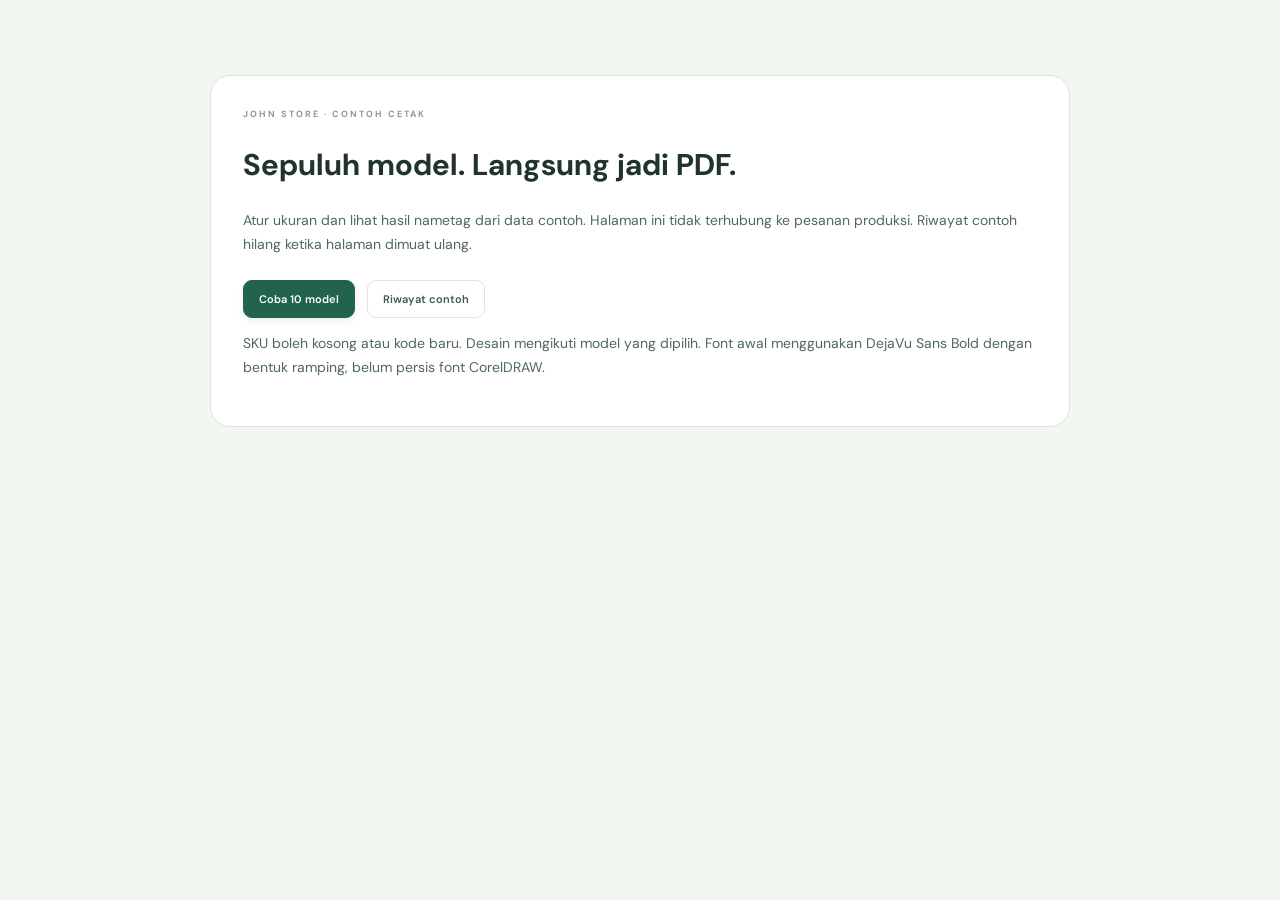
==== COBA-CETAK.html @ 6ff3cccd "Add files via upload" ====
<!doctype html><html lang="id"><head><meta charset="utf-8"><meta name="viewport" content="width=device-width,initial-scale=1"><title>Coba Cetak Produksi · John Store</title><link rel="stylesheet" href="styles.css"><style>body{padding:30px;background:#f3f7f2}.demo-start{max-width:860px;margin:5vh auto;background:white;border:1px solid #dce5de;border-radius:20px;padding:32px}.demo-start h1{font-size:30px}.demo-start p{line-height:1.7;color:#4f695a}.demo-buttons{display:flex;flex-wrap:wrap;gap:12px;margin-top:24px}#toast{left:50%}</style></head><body><section class="demo-start"><div class="eyebrow">JOHN STORE · CONTOH CETAK</div><h1>Sepuluh model. Langsung jadi PDF.</h1><p>Atur ukuran dan lihat hasil nametag dari data contoh. Halaman ini tidak terhubung ke pesanan produksi. Riwayat contoh hilang ketika halaman dimuat ulang.</p><div class="demo-buttons"><button id="printSelected" class="btn primary">Coba 10 model</button><button id="printJobsBtn" class="btn">Riwayat contoh</button></div><p>SKU boleh kosong atau kode baru. Desain mengikuti model yang dipilih. Font awal menggunakan DejaVu Sans Bold dengan bentuk ramping, belum persis font CorelDRAW.</p></section><dialog id="modal"><div class="modal-head"><h2 id="modalTitle"></h2><button id="closeModal" class="icon-btn" aria-label="Tutup">×</button></div><div id="modalBody"></div></dialog><div id="toast" role="status"></div><script src="core.js"></script><script src="vendor/pdf-lib.min.js"></script><script src="print-font.js"></script><script src="print-engine.js"></script><script src="print-ui.js"></script><script>
'use strict';
const sample={"version":1,"engine":"13.8.2","id":"CT-CONTOH-10-MODEL","createdAt":"2026-10-01T00:00:00.000Z","operator":"Contoh desain","orders":[{"id":"NT-1","revision":"rev1","name":"SUPRIYADI","nip":"00198912022024210023","model":"Model 1","hook":"Magnet","logo":"Logo contoh","mp":"000123456789123456789","resi":"","sku":"","notes":"","rejectReason":"","currentStep":1,"printCount":1,"isReject":false,"createdAt":"2026-09-29T00:00:00Z","printCycleId":"PC-DEMO-NT-1","productionDate":"2026-10-01"},{"id":"NT-6","revision":"rev6","name":"SAHREL","nip":"00198912022024210023","model":"Model 6","hook":"Magnet","logo":"Logo contoh","mp":"000123456789123456789","resi":"","sku":"","notes":"","rejectReason":"","currentStep":1,"printCount":1,"isReject":false,"createdAt":"2026-09-29T00:00:00Z","printCycleId":"PC-DEMO-NT-6","productionDate":"2026-10-01"},{"id":"NT-2","revision":"rev2","name":"PATRIAH, S.Pd.I","nip":"00198912022024210023","model":"Model 2","hook":"Magnet","logo":"Logo contoh","mp":"000123456789123456789","resi":"","sku":"","notes":"","rejectReason":"","currentStep":1,"printCount":1,"isReject":false,"createdAt":"2026-09-29T00:00:00Z","printCycleId":"PC-DEMO-NT-2","productionDate":"2026-10-01"},{"id":"NT-7","revision":"rev7","name":"ERNA NARLIA, S.Pd","nip":"00198912022024210023","model":"Model 7","hook":"Magnet","logo":"Logo contoh","mp":"000123456789123456789","resi":"","sku":"","notes":"","rejectReason":"","currentStep":1,"printCount":1,"isReject":false,"createdAt":"2026-09-29T00:00:00Z","printCycleId":"PC-DEMO-NT-7","productionDate":"2026-10-01"},{"id":"NT-3","revision":"rev3","name":"SUHENDI, S.Pd.","nip":"00198912022024210023","model":"Model 3","hook":"Magnet","logo":"Logo contoh","mp":"000123456789123456789","resi":"","sku":"","notes":"","rejectReason":"","currentStep":1,"printCount":1,"isReject":false,"createdAt":"2026-09-29T00:00:00Z","printCycleId":"PC-DEMO-NT-3","productionDate":"2026-10-01"},{"id":"NT-8","revision":"rev8","name":"SAHREL","nip":"00198912022024210023","model":"Model 8","hook":"Magnet","logo":"Logo contoh","mp":"000123456789123456789","resi":"","sku":"","notes":"","rejectReason":"","currentStep":1,"printCount":1,"isReject":false,"createdAt":"2026-09-29T00:00:00Z","printCycleId":"PC-DEMO-NT-8","productionDate":"2026-10-01"},{"id":"NT-4","revision":"rev4","name":"PATRIAH, S.Pd.I","nip":"00198912022024210023","model":"Model 4","hook":"Magnet","logo":"Logo contoh","mp":"000123456789123456789","resi":"","sku":"","notes":"","rejectReason":"","currentStep":1,"printCount":1,"isReject":false,"createdAt":"2026-09-29T00:00:00Z","printCycleId":"PC-DEMO-NT-4","productionDate":"2026-10-01"},{"id":"NT-9","revision":"rev9","name":"PATRIAH, S.Pd.I","nip":"00198912022024210023","model":"Model 9","hook":"Magnet","logo":"Logo contoh","mp":"000123456789123456789","resi":"","sku":"","notes":"","rejectReason":"","currentStep":1,"printCount":1,"isReject":false,"createdAt":"2026-09-29T00:00:00Z","printCycleId":"PC-DEMO-NT-9","productionDate":"2026-10-01"},{"id":"NT-5","revision":"rev5","name":"PATRIAH, S.Pd.I","nip":"00198912022024210023","model":"Model 5","hook":"Magnet","logo":"Logo contoh","mp":"000123456789123456789","resi":"","sku":"","notes":"","rejectReason":"","currentStep":1,"printCount":1,"isReject":false,"createdAt":"2026-09-29T00:00:00Z","printCycleId":"PC-DEMO-NT-5","productionDate":"2026-10-01"},{"id":"NT-10","revision":"rev10","name":"PATRIAH, S.Pd.I","nip":"00198912022024210023","model":"Model 10","hook":"Magnet","logo":"Logo contoh","mp":"000123456789123456789","resi":"","sku":"","notes":"","rejectReason":"","currentStep":1,"printCount":1,"isReject":false,"createdAt":"2026-09-29T00:00:00Z","printCycleId":"PC-DEMO-NT-10","productionDate":"2026-10-01"}],"settings":{"pageWidth":210,"pageHeight":290,"tagWidth":80.4,"tagHeight":20.4,"margin":11.85,"gapX":0.85,"gapY":0.25,"nameHeight":6.771,"nameNipHeight":5.294,"nipHeight":3.29,"shortSpacing":2.734,"condense":1,"cropMarks":false,"layoutMode":"corel29","designVersion":"13.8.2"},"assets":{"LOGO:LOGO CONTOH":{"data":"[data-uri]","width":360,"height":400,"name":"Logo contoh umum"}}},state={snapshot:{capabilities:{printCycle:true},orders:sample.orders,archives:[],recycle:[]},pending:[],printJobs:[],printAssets:NFPrint.jobAssets(sample)};let dirty=false;
const $=id=>document.getElementById(id);
function toast(text){$('toast').textContent=text;$('toast').classList.add('show');setTimeout(()=>$('toast').classList.remove('show'),4000);}
function close(){if(dirty&&!confirm('Tutup pengaturan yang belum disimpan?'))return;NFPrintUI.cancel();$('modal').close();dirty=false;}
$('closeModal').onclick=close;$('modal').oncancel=e=>{e.preventDefault();close();};$('modalBody').oninput=()=>dirty=true;
NFPrintUI.init({state:()=>state,save:async fn=>fn(state),restore:async backup=>NFPrint.restoreBackup(state,state,backup,false),context:()=> 'contoh',endpoint:()=> 'contoh',operator:()=> 'Contoh',selectedOrders:()=>state.snapshot.orders,modal:(title,html)=>{$('modalTitle').textContent=title;$('modalBody').innerHTML=html;dirty=false;if(!$('modal').open)$('modal').showModal();},toast,dirty:v=>dirty=v,isDirty:()=>dirty,editOrder:id=>{const o=state.snapshot.orders.find(o=>o.id===id),name=prompt('Nama contoh:',o.name);if(name?.trim())o.name=name.trim();NFPrintUI.openBuilder(state.snapshot.orders);},finish:async id=>{NFPrint.finishJob(state,id,'Contoh');for(const p of [...state.pending]){const op=p.operation;NFCore.applyAcknowledgment(state,op,{committed:true,id:op.id,opId:op.opId,kind:'upsert',order:{...op.data,id:op.id,revision:NFCore.uid('rev-')}});}}});
</script></body></html>
---- styles.css ----
@import url('https://fonts.googleapis.com/css2?family=DM+Sans:wght@400;500;600;700&family=Manrope:wght@400;500;600;700;800&display=swap');
:root{--bg:#f5f7f6;--ink:#20332f;--muted:#7b8985;--line:#e6ece8;--green:#1a6654;--mint:#e9f4ee;--amber:#aa761c;--red:#b54848;--sidebar:#123c3a}*{box-sizing:border-box}body{margin:0;background:var(--bg);font-family:'DM Sans',Arial,sans-serif;color:var(--ink);font-size:14px}button,input,select,textarea{font:inherit}button{cursor:pointer}button:disabled{opacity:.5;cursor:not-allowed}input,select,textarea{border:1px solid #dbe4df;border-radius:9px;background:#fff;padding:10px 12px;color:var(--ink);min-width:0}input:focus,select:focus,textarea:focus,button:focus-visible{outline:3px solid #9ad9c4;outline-offset:2px}input[type=checkbox]{accent-color:var(--green);width:16px;height:16px}a{color:var(--green)}.sidebar{position:fixed;inset:0 auto 0 0;width:238px;background:var(--sidebar);color:#e3f1ec;padding:30px 20px;display:flex;flex-direction:column;z-index:20}.brand{color:white;text-decoration:none;display:flex;align-items:center;gap:10px;font:800 23px Manrope,sans-serif;letter-spacing:-1px}.brandmark{display:grid;place-items:center;background:#b9e6c9;border-radius:10px;color:#164f40;width:36px;height:38px;font-size:31px}.brandlight{font-weight:400}.brand small{display:block;font:8px 'DM Sans',sans-serif;letter-spacing:1.5px;color:#9abbb3;margin-top:7px}.workspace{margin:35px 0 27px;padding:14px 10px;border:1px solid #37605a;border-radius:11px;display:flex;align-items:center;gap:9px;font-size:12px}.avatar{display:grid;place-items:center;border-radius:8px;background:#45655b;color:#e8f6e9;font-weight:bold;width:32px;height:34px}.workspace small{display:block;color:#a2bcb4;font-size:10px;margin-top:4px}.dot{display:inline-block;width:7px;height:7px;background:#94a49c;border-radius:100%;flex-shrink:0}.workspace .dot{background:#b0dcc0;margin-left:auto}.nav-label{font-size:9px;letter-spacing:1.7px;color:#86a8a0;margin:0 12px 12px}nav{display:grid;gap:6px}nav button{background:none;color:#b6ccc6;border:0;text-align:left;border-radius:8px;padding:12px;font-size:12px;display:flex;gap:11px;align-items:center}nav button span{font-size:19px;min-width:19px}nav button.selected{background:#e0efdf;color:#1b4d3d;font-weight:700}nav button b{margin-left:auto;font-size:10px;padding:3px 6px;border-radius:5px;background:#cadfc9}.sidebar-bottom{margin-top:auto}.local-note{border-top:1px solid #38615b;padding:20px 10px;color:#d0e4da;font-size:11px;line-height:1.6}.local-note small{display:block;color:#89ada1;font-size:10px}.sidebar-setting{color:#c1d6ce;border:0;background:none;font-size:12px;padding:12px}.version{font-size:8px;letter-spacing:2px;color:#739b8f;display:block;margin:20px 12px 0}.shell{margin-left:238px}.topbar{height:76px;border-bottom:1px solid var(--line);background:#ffffffba;display:flex;align-items:center;justify-content:space-between;padding:0 36px}.breadcrumb{font-size:11px;color:var(--muted)}.breadcrumb span{padding:0 14px;color:#bdc8c1}.breadcrumb b{color:#4f6158;font-weight:500}.top-actions{display:flex;gap:19px;align-items:center}.connection{border:1px solid var(--line);background:white;border-radius:20px;padding:7px 12px;color:#60796b;font-size:10px;display:flex;align-items:center;gap:7px}.connection.ok .dot{background:#3f9f69}.connection.warn .dot{background:#c28c2c}.operator-badge{font-size:11px;color:#607467;max-width:160px;overflow:hidden;text-overflow:ellipsis}main{padding:32px 36px;max-width:1720px;margin:auto}.page-heading{display:flex;justify-content:space-between;gap:20px;align-items:center;margin:2px 0 27px}.eyebrow{font-size:9px;letter-spacing:2px;color:#8b9c8e;font-weight:700}.page-heading h1{font:800 29px Manrope,sans-serif;letter-spacing:-1px;margin:8px 0 8px}.page-heading p{font-size:12px;color:#869288;margin:0}.heading-actions{display:flex;gap:9px}.btn{border:1px solid #dce4dd;background:white;color:#42584a;padding:11px 15px;border-radius:9px;font-size:11px;font-weight:600;white-space:nowrap}.btn:hover{background:#edf4ef}.btn.primary{background:#21634f;color:white;border-color:#21634f;box-shadow:0 3px 6px #1b573517}.btn.danger{color:var(--red);border-color:#e7baba}.btn.small{font-size:10px;padding:8px 11px}.metrics{display:grid;grid-template-columns:repeat(4,1fr);gap:15px;margin-bottom:29px}.metric{padding:20px 22px;border:1px solid var(--line);background:#fff;border-radius:12px;position:relative}.metric.highlight{background:#eaf2e8;border-color:#dce8d8}.metric-label{font-size:11px;color:#788575}.metric strong{display:block;font:800 32px Manrope,sans-serif;letter-spacing:-1px;margin:12px 0 7px}.metric small{font-size:10px;color:#97a292}.metric-icon{position:absolute;top:17px;right:19px;border-radius:8px;background:#f1f5ef;color:#92aa8a;width:28px;height:28px;display:grid;place-items:center}.section-title{display:flex;justify-content:space-between;align-items:center;margin:0 0 13px}h2{font:700 13px Manrope,sans-serif;margin:0}.section-title>span{font-size:10px;color:#8a978e}.stages{display:grid;grid-template-columns:repeat(7,1fr);gap:9px;margin-bottom:27px}.stage{border:1px solid #e0e7e0;background:#fff;padding:13px 11px 12px;border-radius:10px;text-align:left;position:relative}.stage.active{border-color:#78a78a;background:#edf5ef}.stage .stage-number{font-size:9px;color:#9eafa2}.stage strong{display:block;font:800 20px Manrope,sans-serif;margin:8px 0}.stage .stage-name{font-size:10px;color:#71816f}.stage-bar{height:3px;border-radius:3px;margin-top:12px;background:var(--stage-color,#bad3aa)}.work-panel{background:#fff;border:1px solid var(--line);border-radius:13px;overflow:hidden;box-shadow:0 3px 9px #294a2310}.panel-toolbar{display:flex;justify-content:space-between;align-items:center;gap:10px;padding:20px 22px 17px}.panel-title{display:flex;align-items:center;gap:10px}.panel-title>span{background:#edf4ec;font-size:9px;border-radius:5px;padding:4px 6px;color:#64845d}.panel-options{display:flex;gap:15px}.text-btn{background:none;border:0;color:#6d8373;font-size:10px;padding:5px 0}.text-btn:hover{color:#1a6654}.filters{display:flex;gap:9px;padding:0 22px 20px;align-items:center;flex-wrap:wrap}.filters>select,.filters>input{font-size:10px;padding:9px;max-width:155px}.search{display:flex;align-items:center;gap:9px;border:1px solid #e3e9e3;border-radius:8px;padding:0 10px;flex:1;min-width:170px;color:#94a296;background:#fafcf9}.search input{border:0;background:none;flex:1;font-size:11px;padding:10px 0;width:100%}.search input:focus{outline:none}.table-wrap{overflow:auto}table{width:100%;border-collapse:collapse;text-align:left}th{font-size:8px;letter-spacing:1.1px;color:#8d9a8b;padding:13px 15px;background:#f8faf7;font-weight:600;border-top:1px solid var(--line);border-bottom:1px solid var(--line);white-space:nowrap}td{padding:17px 15px;border-bottom:1px solid #eef1eb;font-size:11px;vertical-align:middle}th:first-child,td:first-child{padding-left:22px}tbody tr:hover{background:#fcfdfa}td .name{font-size:11px;font-weight:700;display:block;max-width:210px;overflow-wrap:anywhere}td small{font-size:9px;color:#93a08f;display:block;line-height:1.65;margin-top:4px}td .mp{font-size:10px;color:#526b58;max-width:145px;display:block;overflow-wrap:anywhere}.tag{display:inline-block;font-size:9px;padding:5px 8px;background:#f1f5ed;color:#718564;border-radius:5px}.pill{display:inline-flex;align-items:center;gap:5px;font-size:9px;padding:5px 8px;border-radius:5px;background:#edf5eb;color:#659056;white-space:nowrap}.pill.warn{background:#fff4db;color:#b48a31}.pill.error{background:#fceceb;color:#b15a52}.pill.progress{background:#edf2fc;color:#5f7da9}.pill.finished{background:#e8f5f0;color:#4e9b7a}.row-actions{display:flex;gap:6px;align-items:center}.row-actions button{border:1px solid #e3e9de;background:#fff;border-radius:5px;color:#78966c;padding:5px 8px;font-size:10px}.row-actions button:hover{background:#edf4e9}.panel-footer{display:flex;justify-content:space-between;align-items:center;padding:16px 22px;color:#98a492;font-size:10px}.panel-footer button{border:1px solid #e2e8df;background:#fff;color:#667f5c;border-radius:5px;padding:5px 8px;margin-left:5px}.page-footer{display:flex;justify-content:space-between;margin:21px 0 0;color:#9aa697;font-size:9px}.empty{text-align:center;padding:70px 25px;color:#8c9d8c}.empty strong{display:block;font:700 18px Manrope,sans-serif;color:#4d6d52;margin-bottom:10px}.notice{padding:13px 17px;border:1px solid #e4d4a4;background:#fff8e4;border-radius:9px;font-size:12px;line-height:1.6;margin-bottom:20px;color:#83642c}.notice.error{border-color:#eac3bf;color:#a24740;background:#fff2f0}.hidden{display:none!important}.selection-bar{padding:10px 22px;background:#edf5eb;display:flex;align-items:center;gap:12px;font-size:11px}dialog{border:1px solid #e0e7de;padding:0;border-radius:16px;width:min(780px,94vw);max-height:91vh;box-shadow:0 25px 90px #17382733;color:var(--ink)}dialog::backdrop{background:#16312b75;backdrop-filter:blur(3px)}.modal-head{padding:25px 27px 20px;border-bottom:1px solid var(--line);display:flex;justify-content:space-between;align-items:center;background:#fcfdfa}.modal-head h2{font-size:21px;letter-spacing:-.5px;margin-top:7px}.icon-btn{border:0;background:#edf2ea;border-radius:8px;width:32px;height:32px;font-size:24px;color:#7d9178}#modalBody{padding:24px 27px}.form-grid{display:grid;grid-template-columns:repeat(2,1fr);gap:16px}.field{display:grid;gap:7px;font-size:11px;color:#6a7e68}.field.full{grid-column:1/-1}.field input,.field select,.field textarea{width:100%;font-size:12px}.field small{font-size:10px;color:#91a089}.form-actions{display:flex;justify-content:flex-end;gap:9px;margin-top:23px}.form-help{font-size:12px;color:#7d9078;line-height:1.7;margin:0 0 20px}.form-error{color:#af4848;font-size:12px;white-space:pre-wrap;margin-top:15px}.card{padding:17px;border:1px solid var(--line);border-radius:10px;margin-bottom:12px;overflow-wrap:anywhere}.card h3{font-size:13px;margin:0 0 8px}.card p{font-size:12px;line-height:1.6;color:#7c8c76;margin:6px 0}.queue-card{margin:16px 22px;border:1px solid var(--line);border-radius:10px;padding:15px}.queue-card h3{font-size:12px;margin:0}.queue-card p{font-size:11px;color:#8c7760}.queue-card .row-actions{margin-top:10px}.compare{display:grid;grid-template-columns:1fr 1fr;gap:15px}.compare pre{font:11px monospace;white-space:pre-wrap;overflow-wrap:anywhere;background:#f6f8f3;padding:12px;border-radius:8px}.mini-items{display:grid;gap:12px;margin-top:15px}.item-form{border:1px solid #e5ebdf;padding:16px;border-radius:10px}.item-head{display:flex;justify-content:space-between;margin-bottom:12px;font-size:11px;font-weight:700}#toast{position:fixed;bottom:24px;left:calc(50% + 119px);transform:translateX(-50%);border-radius:10px;background:#214f3d;color:#fff;box-shadow:0 5px 18px #18382325;padding:13px 19px;font-size:12px;z-index:100;max-width:80vw;opacity:0;pointer-events:none;transition:opacity .15s}#toast.show{opacity:1}.auth-intro{font:800 24px Manrope,sans-serif;margin:0 0 12px}.summary-grid{display:grid;grid-template-columns:repeat(3,1fr);gap:14px}.help-link{font-size:11px;color:#7c9473}details{margin-top:17px;font-size:11px;color:#7c8c77}details input{width:100%;margin-top:9px}.sr-only{position:absolute;clip:rect(0,0,0,0);width:1px;height:1px;overflow:hidden}.pill .dot{width:5px;height:5px;background:currentColor}@media(min-width:1450px){td{padding-top:21px;padding-bottom:21px}.metrics{gap:20px}.metric{padding:23px}}
@media(max-width:1100px){.sidebar{width:204px;padding:25px 14px}.shell{margin-left:204px}main{padding:27px 22px}.topbar{padding:0 22px}.brand{font-size:20px}.stages{gap:6px}.stage{padding:11px 8px}.page-heading h1{font-size:25px}.heading-actions{flex-wrap:wrap;justify-content:flex-end}.panel-options{gap:9px}#toast{left:calc(50% + 102px)}}@media(max-width:800px){.sidebar{position:static;width:100%;padding:15px 18px;display:block}.brand{font-size:21px}.brand small,.workspace,.nav-label,.sidebar-bottom{display:none}nav{display:flex;overflow:auto;gap:6px;margin-top:15px}nav button{white-space:nowrap;font-size:11px;padding:8px 10px}nav button span{font-size:15px}nav button b{font-size:9px}.shell{margin-left:0}.topbar{height:55px;padding:0 20px}.breadcrumb{font-size:9px}.operator-badge{display:none}main{padding:23px 16px}.page-heading{align-items:flex-start;gap:15px;flex-direction:column}.page-heading h1{font-size:25px}.metrics{grid-template-columns:repeat(2,1fr);gap:10px}.metric{padding:16px}.metric strong{font-size:27px}.stages{grid-template-columns:repeat(7,110px);overflow:auto;padding-bottom:8px}.panel-toolbar{padding:16px;align-items:flex-start;flex-direction:column}.filters{padding:0 16px 16px}.search{min-width:100%}.filters>select,.filters>input{flex:1;max-width:none}.panel-options{width:100%;justify-content:space-between}.page-footer{flex-direction:column;gap:9px}#toast{left:50%;max-width:94vw;width:max-content}.form-grid,.compare{grid-template-columns:1fr}.selection-bar{flex-wrap:wrap}.top-actions{gap:8px}.form-grid .full{grid-column:1}#modalBody{padding:20px}.modal-head{padding:20px}.panel-footer{padding:13px 16px;gap:10px}.metrics{margin-bottom:20px}.summary-grid{grid-template-columns:1fr}}
/* Slightly larger production text for sustained desktop work. */
td{font-size:12px}td .name{font-size:12px}td small{font-size:10px;color:#75846e}th{font-size:9px}.metric-label{font-size:12px;color:#66755f}.page-heading p{color:#71816d}.filters>select,.filters>input{font-size:11px}.search input{font-size:12px}.stage .stage-name{font-size:11px}.pill{font-size:10px}.tag{font-size:10px}
body.locked .shell main{visibility:hidden}body.locked .sidebar nav{pointer-events:none;opacity:.4}
/* Import review stays within the dialog on desktop and phones. */
#modal.bulk-modal{width:min(1120px,96vw);max-width:96vw}
.bulk-tools{display:flex;gap:8px;flex-wrap:wrap;margin:0 0 18px}
.bulk-summary{display:flex;gap:14px;align-items:center;flex-wrap:wrap;padding:16px 0;color:var(--ink)}
.bulk-summary strong{font-size:18px}.bulk-summary span{color:#5b6f65}
.bulk-table{max-height:390px;border:1px solid var(--line);border-radius:10px}
.bulk-table table{min-width:1050px}.bulk-table th{position:sticky;top:0;background:#eef4ef;z-index:1}
.bulk-table td{max-width:220px;min-width:70px;white-space:pre-wrap;overflow-wrap:anywhere;vertical-align:top}
.bulk-table td:last-child{min-width:210px}.bulk-table ul{margin:8px 0;padding-left:16px}
.bulk-invalid{background:#fff5f4}.bulk-warning{color:#815a12;font-size:12px}
.bulk-ack{display:flex;align-items:flex-start;gap:9px;line-height:1.6;margin:16px 0;padding:12px;background:#fff6df;border-radius:9px}
.bulk-ack input{flex-shrink:0;margin-top:3px}.bulk-reference{line-height:1.7}.bulk-reference ul{padding-left:20px}
#batchText{font-family:ui-monospace,Consolas,monospace;font-size:12px;white-space:pre}
.startup-message{margin:20px;padding:18px;border:1px solid #e0b8b0;border-radius:12px;background:#fff4ef;color:#673a31;line-height:1.7}
.startup-message button{margin-top:10px}
@media(max-width:800px){.bulk-submit .btn{width:100%;white-space:normal}.bulk-tools .btn{flex:1 1 140px}#modal.bulk-modal #modalBody{padding:16px}}

.model-guide{margin:14px 0;line-height:1.7}.model-guide summary{cursor:pointer;color:#1a6654;font-weight:600}.model-guide img{display:block;width:100%;max-width:754px;height:auto;margin:12px auto}.model-guide p{color:#4d6357}

/* Use the unchanged catalog as a sprite, so all ten samples match the reference. */
.model-sample{display:block;width:176px;max-width:100%;aspect-ratio:196/54;background-image:var(--catalog-image);background-size:384.69387755% 1094.44444444%;background-repeat:no-repeat;background-color:white}
.model-sample.large{width:392px}
.model-thumb{display:flex;flex-direction:column;align-items:flex-start;gap:6px;border:0;border-radius:6px;padding:0;background:transparent;color:var(--ink);text-align:left;font-size:11px;white-space:nowrap}
.model-thumb:hover{color:var(--green)}.model-thumb:hover .model-sample{outline:2px solid #90bda8;outline-offset:2px}
.model-example{font-size:10px;color:#63746a}.model-chosen{margin:16px 0;padding:16px;background:#f6f9f6;border:1px solid var(--line);border-radius:10px}
.model-chosen p{font-size:11px;line-height:1.6;color:#65786d;margin:10px 0 0}.model-description{line-height:1.7}.model-missing{font-size:12px;color:#65786d}
.selection-bar{flex-wrap:wrap;gap:12px 18px;border-top:1px solid #d9e8dc;padding-top:14px;padding-bottom:14px}
.selection-summary{display:flex;flex-direction:column;gap:4px;align-items:flex-start}.selection-summary .text-btn{font-size:11px;text-decoration:underline}
.selection-target{display:flex;align-items:center;gap:8px;flex-wrap:wrap}.selection-target label{font-size:11px}.selection-target select{font-size:12px;padding:8px 10px;background:white;max-width:230px}
@media(max-width:800px){.selection-bar{padding:14px 16px}.selection-summary{width:100%}.selection-target{width:100%}.selection-target label{width:100%}.selection-target select{flex:1}.model-thumb .model-sample{width:154px;min-width:154px}}

/* Production readability and persistent actions. */
:root{--muted:#53685d}td{font-size:13px;padding:14px 15px}td .name{font-size:14px;line-height:1.5;max-width:240px;color:#183e30}td small{font-size:12px;color:#526659;line-height:1.5}th{font-size:11px;color:#4e6557;letter-spacing:.5px}td .mp{font-size:12px;color:#365845;max-width:170px}.pill{font-size:12px;padding:6px 9px}.status-stack{display:flex;flex-direction:column;align-items:flex-start;gap:5px}.save-state{font-size:11px!important;color:#916216!important}.save-state.error{color:#a23434!important}.row-selected{background:#edf6ee}.order-notes{color:#775521!important;max-width:240px;white-space:pre-wrap;overflow-wrap:anywhere}.order-id{margin-top:6px;font-size:11px;color:#637567}.order-id summary{cursor:pointer}.order-id code{display:block;font-size:10px;max-width:160px;overflow-wrap:anywhere;margin-top:6px}.row-actions{flex-wrap:wrap;max-width:170px}.row-actions button{font-size:12px;color:#2b5a40;padding:7px 9px}.filters>select,.filters>input,.search input{font-size:12px}.text-btn{font-size:12px;color:#42664f}.page-heading p,.metric small,.stage .stage-name{color:#526b58}.stage .stage-name{font-size:12px}.form-help,.field,.field small{color:#53695a}.field{font-size:12px}.field input,.field select,.field textarea{font-size:14px}.connection{font-size:12px}.work-panel{overflow:visible}.table-wrap{border-radius:0 0 12px 12px}.panel-toolbar{border-radius:12px 12px 0 0}.selection-bar{position:fixed;left:274px;right:36px;bottom:18px;z-index:40;border:1px solid #aacdb6;border-radius:12px;background:#f0f8f0;box-shadow:0 8px 32px #183d332c;padding:14px 18px;max-width:1580px;margin:auto}.selection-summary strong{font-size:13px}.selection-target label{font-size:12px}.selection-bar .btn{font-size:12px}.has-selection main{padding-bottom:160px}.group-control{display:flex;align-items:center;gap:7px;font-size:12px;color:#355844;margin-left:auto;white-space:nowrap}.mp-group td{background:#edf4ee;padding:12px 15px;border-top:1px solid #cdddce;border-bottom:1px solid #dbe8df}.mp-group-head{display:flex;align-items:center;gap:14px;flex-wrap:wrap}.mp-group-head>span{font-size:12px;color:#486750}.mp-group-head .btn{margin-left:auto}.group-toggle{background:none;border:0;font-weight:700;font-size:13px;color:#234f39;overflow-wrap:anywhere;max-width:100%;text-align:left;padding:0}.sync-summary{display:flex;align-items:center;gap:8px 20px;flex-wrap:wrap;background:#f6f9f6;padding:12px 22px;border-block:1px solid #e4ece5;margin-bottom:16px;font-size:12px;color:#305d43}.sync-summary>small{margin-left:auto}.save-mode{color:#4f705d}.save-mode.needs-update{color:#986115}#saveTiming{color:#52695b}
.model-picker{display:grid;grid-template-columns:repeat(5,minmax(0,1fr));gap:8px;margin:20px 0 12px}.model-choice{border:1px solid #cfdcd1;padding:9px 7px;border-radius:9px;background:white;display:flex;flex-direction:column;align-items:center;gap:6px;color:#314e3d;min-width:0}.model-choice .model-sample{width:100%;max-width:176px}.model-choice strong{font-size:12px}.model-choice>span:last-child{font-size:10px;line-height:1.4}.model-choice.chosen{border:2px solid #287752;background:#eaf5ed;padding:8px 6px;box-shadow:0 0 0 2px #dbebdf}.model-choice:hover{background:#f0f7f0}.model-chosen .model-sample.large{width:294px}
#modal.packing-modal{width:min(1040px,95vw)}.packing-summary{padding:18px;background:#edf5ee;border-radius:10px;color:#254b37}.packing-summary>strong{font-size:21px}.packing-summary p{font-size:12px;line-height:1.6;margin:7px 0}.packing-summary+.form-help{margin:16px 0}.packing-item{border:1px solid #d8e5db;padding:18px;border-radius:12px;margin:14px 0;background:#fff}.packing-item-head{display:flex;justify-content:space-between;gap:12px;align-items:flex-start}.packing-item-head>strong{font-size:16px;overflow-wrap:anywhere}.packing-details{display:grid;grid-template-columns:200px 1fr;gap:24px;margin:16px 0}.packing-details>div>span:last-child{display:block;font-size:12px;margin-top:8px;line-height:1.5}.packing-details dl{display:grid;grid-template-columns:125px 1fr;gap:8px 12px;margin:0;font-size:13px}.packing-details dt{color:#5b6d5e}.packing-details dd{margin:0;color:#203f2c;overflow-wrap:anywhere;white-space:pre-wrap}.packing-details dd.form-error{color:#a33434}.packing-notes{background:#fff8df;padding:9px;border-radius:6px}.packing-checks{display:flex;gap:10px 18px;flex-wrap:wrap;padding-top:12px;border-top:1px solid #e2ebe3}.packing-checks label{display:flex;align-items:center;gap:6px;font-size:12px;color:#345b3f}.packing-complete{color:#26633e;font-weight:700;font-size:14px}
@media(min-width:1450px){td{padding-top:14px;padding-bottom:14px}}
@media(max-width:1100px){.selection-bar{left:226px;right:22px}.has-selection main{padding-bottom:190px}.model-picker{grid-template-columns:repeat(5,minmax(0,1fr))}}
@media(max-width:800px){.selection-bar{left:10px;right:10px;bottom:10px;padding:12px;gap:10px}.selection-summary{width:auto;flex:1}.selection-target{order:3;flex-wrap:nowrap}.selection-target label{width:auto;max-width:75px}.selection-target select{max-width:none;min-width:0}.has-selection main{padding-bottom:220px}.group-control{margin-left:0}.sync-summary{padding:12px 16px}.sync-summary>small{width:100%;margin:0}.model-picker{grid-template-columns:repeat(2,minmax(0,1fr))}.model-choice{padding:12px}.model-choice.chosen{padding:11px}.packing-details{grid-template-columns:1fr;gap:16px}.packing-item-head{flex-direction:column}.packing-details dl{grid-template-columns:100px 1fr;font-size:12px}.packing-checks{display:grid;grid-template-columns:1fr 1fr}.packing-modal .form-actions{flex-wrap:wrap}.packing-modal .form-actions .btn{white-space:normal}.mp-group-head .btn{margin-left:0}}

/* Actual order text, using the ten catalog layouts. */
.nametag-preview{width:100%;max-width:560px;min-width:0}.nametag-svg{display:block;width:100%;height:auto;aspect-ratio:392/100;background:#000}.order-preview .nametag-preview{width:196px}.order-preview:hover .nametag-svg{outline:2px solid #4d956a;outline-offset:3px}.preview-help{font-size:12px;line-height:1.6;color:#496050;margin:10px 0 0;white-space:normal}.preview-help strong{color:#896018}.item-preview{margin-top:16px;padding:18px;border-radius:10px;border:1px solid #d9e5db;background:#f4f8f4}.item-preview .nametag-preview{margin:auto}.preview-large{padding:24px 0}.preview-large .nametag-preview{margin:auto}.preview-info{display:grid;grid-template-columns:130px 1fr;gap:10px 14px;font-size:13px;line-height:1.6}.preview-info dt{color:#5b6d5e}.preview-info dd{margin:0;overflow-wrap:anywhere;white-space:pre-wrap}.packing-details .nametag-preview{max-width:392px}.item-form+.item-form{margin-top:20px}@media(max-width:800px){.order-preview .nametag-preview{width:176px}.item-preview{padding:12px}.preview-info{grid-template-columns:100px 1fr}}

.bulk-nametag{width:196px;margin-top:10px}

/* Print production workbench */
dialog.print-modal{width:min(1240px,96vw)}.print-intro{display:flex;justify-content:space-between;align-items:flex-start;gap:20px;margin-bottom:18px}.print-intro p{font-size:13px;color:#526b62;line-height:1.6;margin:7px 0}.print-workbench{display:grid;grid-template-columns:330px minmax(0,1fr);gap:24px;align-items:start}.print-controls{min-width:0}.print-controls details{border:1px solid #d8e2db;border-radius:10px;margin:0 0 12px;padding:14px;color:#264e40}.print-controls summary{font-weight:700;font-size:13px;cursor:pointer;margin-bottom:12px}.print-fields{display:grid;grid-template-columns:1fr 1fr;gap:12px}.print-fields .field{font-size:11px;line-height:1.5;color:#3f5f50}.print-fields input{margin:0;color:#183d30}.print-presets{display:flex;flex-wrap:wrap;gap:7px;margin-bottom:14px}.print-check{display:flex;align-items:flex-start;gap:9px;font-size:12px;line-height:1.7;color:#294f40;margin:12px 0}.print-check input[type=checkbox]{width:16px;height:16px;flex:0 0 16px;margin:2px 0;accent-color:#286744}.print-preview{position:sticky;top:12px;min-width:0}.print-preview-head{display:flex;justify-content:space-between;align-items:center;gap:12px;font-size:12px;margin-bottom:12px}.print-preview-head>div{display:flex;align-items:center;gap:12px}.print-paper{background:#e8eeeb;padding:18px;border:1px solid #d6e0da;border-radius:12px;overflow:hidden}.print-sheet{display:block;width:100%;height:auto;max-height:65vh;filter:drop-shadow(0 3px 6px #1a392222)}.print-tag{display:block;width:100%;height:auto}.print-logo{padding:12px 0;border-top:1px solid #e5ebe7;display:grid;gap:8px;font-size:12px}.print-logo>span{font-size:11px;color:#557166}.print-logo input[type=file]{font-size:11px;padding:6px;max-width:100%;background:white}.print-warnings{font-size:12px;color:#765822}.print-warnings details{padding:12px 16px;background:#fff6df;border:1px solid #e8d49f;border-radius:8px;color:#765822}.print-warnings p{line-height:1.6}.print-bottom{display:flex;justify-content:space-between;align-items:center;gap:16px;margin:18px 0 12px;padding-top:16px;border-top:1px solid #dce4de}.print-bottom .print-check{margin:0}.print-bottom .btn{flex-shrink:0}.print-jobs{display:grid;gap:10px}.print-job{display:flex;justify-content:space-between;align-items:center;gap:16px;padding:18px;border:1px solid #dae3dc;border-radius:10px}.print-job p{font-size:12px;color:#536d60;line-height:1.6}.print-job small{font-size:10px;color:#5d7466;overflow-wrap:anywhere}.print-saved-preview{max-width:690px;margin:20px auto}.print-order-list{color:#3c5d4c;line-height:1.9}.print-order-list li{overflow-wrap:anywhere}.print-modal .form-help{color:#526b5d}.print-modal .form-error{line-height:1.7}.nametag-preview .print-tag{aspect-ratio:auto}.print-controls .field select{max-width:100%;text-overflow:ellipsis}.print-modal button:focus-visible,.print-modal input:focus-visible{outline:3px solid #79a7e4;outline-offset:2px}
@media(max-width:800px){.print-workbench{grid-template-columns:1fr;gap:16px}.print-preview{position:static}.print-fields{grid-template-columns:1fr 1fr}.print-paper{padding:8px}.print-sheet{max-height:none}.print-bottom{flex-direction:column;align-items:stretch}.print-intro{flex-direction:column;gap:9px}.print-job{align-items:flex-start;flex-direction:column}.print-preview-head{flex-wrap:wrap}.print-modal #modalBody{padding:16px}.print-controls{width:100%}.print-bottom .btn{white-space:normal}.print-modal .form-actions{flex-wrap:wrap}}

/* v13.5: reprint scheduling */
.reprint-items{display:grid;gap:8px;max-height:260px;overflow:auto;margin:16px 0}.reprint-items article{padding:12px 14px;border:1px solid #d8e2db;border-radius:9px;background:#f6f9f6}.reprint-items span,.reprint-items small{display:block;margin-top:5px;color:#526659}.reprint-reason{color:#946515!important}.reprint-action{border-color:#c6a567;background:#fff8e9}#reprintForm .field{margin-bottom:14px}.selection-bar{flex-wrap:wrap}@media(max-width:800px){.has-selection main{padding-bottom:270px}}
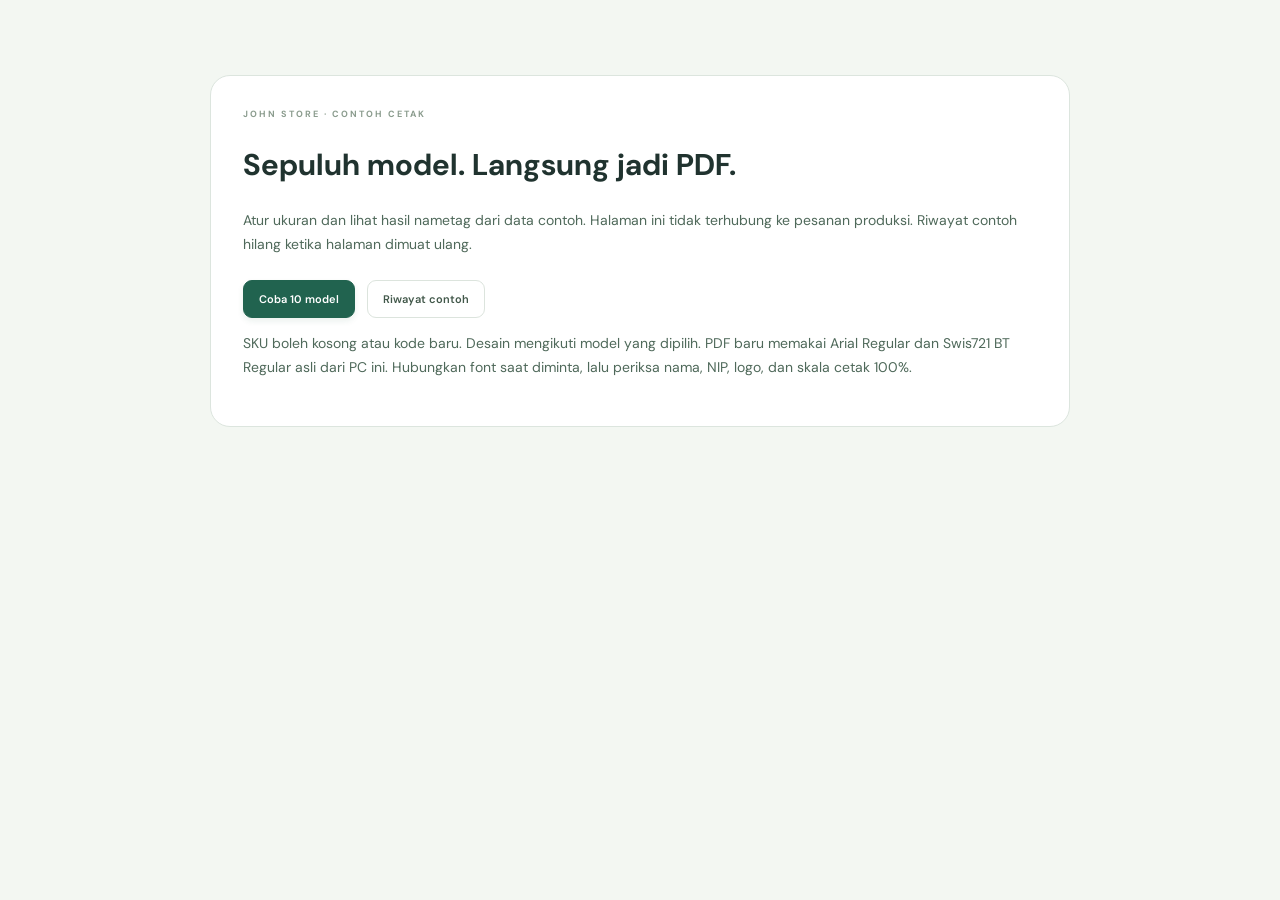
==== commit e9550196: "Add files via upload" ====
--- a/COBA-CETAK.html
+++ b/COBA-CETAK.html
@@ -1,7 +1,8 @@
-<!doctype html><html lang="id"><head><meta charset="utf-8"><meta name="viewport" content="width=device-width,initial-scale=1"><title>Coba Cetak Produksi · John Store</title><link rel="stylesheet" href="styles.css"><style>body{padding:30px;background:#f3f7f2}.demo-start{max-width:860px;margin:5vh auto;background:white;border:1px solid #dce5de;border-radius:20px;padding:32px}.demo-start h1{font-size:30px}.demo-start p{line-height:1.7;color:#4f695a}.demo-buttons{display:flex;flex-wrap:wrap;gap:12px;margin-top:24px}#toast{left:50%}</style></head><body><section class="demo-start"><div class="eyebrow">JOHN STORE · CONTOH CETAK</div><h1>Sepuluh model. Langsung jadi PDF.</h1><p>Atur ukuran dan lihat hasil nametag dari data contoh. Halaman ini tidak terhubung ke pesanan produksi. Riwayat contoh hilang ketika halaman dimuat ulang.</p><div class="demo-buttons"><button id="printSelected" class="btn primary">Coba 10 model</button><button id="printJobsBtn" class="btn">Riwayat contoh</button></div><p>SKU boleh kosong atau kode baru. Desain mengikuti model yang dipilih. Font awal menggunakan DejaVu Sans Bold dengan bentuk ramping, belum persis font CorelDRAW.</p></section><dialog id="modal"><div class="modal-head"><h2 id="modalTitle"></h2><button id="closeModal" class="icon-btn" aria-label="Tutup">×</button></div><div id="modalBody"></div></dialog><div id="toast" role="status"></div><script src="core.js"></script><script src="vendor/pdf-lib.min.js"></script><script src="print-font.js"></script><script src="print-engine.js"></script><script src="print-ui.js"></script><script>
+<!doctype html><html lang="id"><head><meta charset="utf-8"><meta name="viewport" content="width=device-width,initial-scale=1"><title>Coba Cetak Produksi · John Store</title><link rel="stylesheet" href="styles.css?v=13.8.7"><style>body{padding:30px;background:#f3f7f2}.demo-start{max-width:860px;margin:5vh auto;background:white;border:1px solid #dce5de;border-radius:20px;padding:32px}.demo-start h1{font-size:30px}.demo-start p{line-height:1.7;color:#4f695a}.demo-buttons{display:flex;flex-wrap:wrap;gap:12px;margin-top:24px}#toast{left:50%}</style></head><body><section class="demo-start"><div class="eyebrow">JOHN STORE · CONTOH CETAK</div><h1>Sepuluh model. Langsung jadi PDF.</h1><p>Atur ukuran dan lihat hasil nametag dari data contoh. Halaman ini tidak terhubung ke pesanan produksi. Riwayat contoh hilang ketika halaman dimuat ulang.</p><div class="demo-buttons"><button id="printSelected" class="btn primary">Coba 10 model</button><button id="printJobsBtn" class="btn">Riwayat contoh</button></div><p>SKU boleh kosong atau kode baru. Desain mengikuti model yang dipilih. PDF baru memakai Arial Regular dan Swis721 BT Regular asli dari PC ini. Hubungkan font saat diminta, lalu periksa nama, NIP, logo, dan skala cetak 100%.</p></section><dialog id="modal"><div class="modal-head"><h2 id="modalTitle"></h2><button id="closeModal" class="icon-btn" aria-label="Tutup">×</button></div><div id="modalBody"></div></dialog><div id="toast" role="status"></div><script src="core.js?v=13.8.7"></script><script src="vendor/pdf-lib.min.js?v=13.8.7"></script><script src="print-font.js?v=13.8.7"></script><script src="local-font.js?v=13.8.7"></script><script src="print-engine.js?v=13.8.7"></script><script src="print-ui.js?v=13.8.7"></script><script>
 'use strict';
-const sample={"version":1,"engine":"13.8.2","id":"CT-CONTOH-10-MODEL","createdAt":"2026-10-01T00:00:00.000Z","operator":"Contoh desain","orders":[{"id":"NT-1","revision":"rev1","name":"SUPRIYADI","nip":"00198912022024210023","model":"Model 1","hook":"Magnet","logo":"Logo contoh","mp":"000123456789123456789","resi":"","sku":"","notes":"","rejectReason":"","currentStep":1,"printCount":1,"isReject":false,"createdAt":"2026-09-29T00:00:00Z","printCycleId":"PC-DEMO-NT-1","productionDate":"2026-10-01"},{"id":"NT-6","revision":"rev6","name":"SAHREL","nip":"00198912022024210023","model":"Model 6","hook":"Magnet","logo":"Logo contoh","mp":"000123456789123456789","resi":"","sku":"","notes":"","rejectReason":"","currentStep":1,"printCount":1,"isReject":false,"createdAt":"2026-09-29T00:00:00Z","printCycleId":"PC-DEMO-NT-6","productionDate":"2026-10-01"},{"id":"NT-2","revision":"rev2","name":"PATRIAH, S.Pd.I","nip":"00198912022024210023","model":"Model 2","hook":"Magnet","logo":"Logo contoh","mp":"000123456789123456789","resi":"","sku":"","notes":"","rejectReason":"","currentStep":1,"printCount":1,"isReject":false,"createdAt":"2026-09-29T00:00:00Z","printCycleId":"PC-DEMO-NT-2","productionDate":"2026-10-01"},{"id":"NT-7","revision":"rev7","name":"ERNA NARLIA, S.Pd","nip":"00198912022024210023","model":"Model 7","hook":"Magnet","logo":"Logo contoh","mp":"000123456789123456789","resi":"","sku":"","notes":"","rejectReason":"","currentStep":1,"printCount":1,"isReject":false,"createdAt":"2026-09-29T00:00:00Z","printCycleId":"PC-DEMO-NT-7","productionDate":"2026-10-01"},{"id":"NT-3","revision":"rev3","name":"SUHENDI, S.Pd.","nip":"00198912022024210023","model":"Model 3","hook":"Magnet","logo":"Logo contoh","mp":"000123456789123456789","resi":"","sku":"","notes":"","rejectReason":"","currentStep":1,"printCount":1,"isReject":false,"createdAt":"2026-09-29T00:00:00Z","printCycleId":"PC-DEMO-NT-3","productionDate":"2026-10-01"},{"id":"NT-8","revision":"rev8","name":"SAHREL","nip":"00198912022024210023","model":"Model 8","hook":"Magnet","logo":"Logo contoh","mp":"000123456789123456789","resi":"","sku":"","notes":"","rejectReason":"","currentStep":1,"printCount":1,"isReject":false,"createdAt":"2026-09-29T00:00:00Z","printCycleId":"PC-DEMO-NT-8","productionDate":"2026-10-01"},{"id":"NT-4","revision":"rev4","name":"PATRIAH, S.Pd.I","nip":"00198912022024210023","model":"Model 4","hook":"Magnet","logo":"Logo contoh","mp":"000123456789123456789","resi":"","sku":"","notes":"","rejectReason":"","currentStep":1,"printCount":1,"isReject":false,"createdAt":"2026-09-29T00:00:00Z","printCycleId":"PC-DEMO-NT-4","productionDate":"2026-10-01"},{"id":"NT-9","revision":"rev9","name":"PATRIAH, S.Pd.I","nip":"00198912022024210023","model":"Model 9","hook":"Magnet","logo":"Logo contoh","mp":"000123456789123456789","resi":"","sku":"","notes":"","rejectReason":"","currentStep":1,"printCount":1,"isReject":false,"createdAt":"2026-09-29T00:00:00Z","printCycleId":"PC-DEMO-NT-9","productionDate":"2026-10-01"},{"id":"NT-5","revision":"rev5","name":"PATRIAH, S.Pd.I","nip":"00198912022024210023","model":"Model 5","hook":"Magnet","logo":"Logo contoh","mp":"000123456789123456789","resi":"","sku":"","notes":"","rejectReason":"","currentStep":1,"printCount":1,"isReject":false,"createdAt":"2026-09-29T00:00:00Z","printCycleId":"PC-DEMO-NT-5","productionDate":"2026-10-01"},{"id":"NT-10","revision":"rev10","name":"PATRIAH, S.Pd.I","nip":"00198912022024210023","model":"Model 10","hook":"Magnet","logo":"Logo contoh","mp":"000123456789123456789","resi":"","sku":"","notes":"","rejectReason":"","currentStep":1,"printCount":1,"isReject":false,"createdAt":"2026-09-29T00:00:00Z","printCycleId":"PC-DEMO-NT-10","productionDate":"2026-10-01"}],"settings":{"pageWidth":210,"pageHeight":290,"tagWidth":80.4,"tagHeight":20.4,"margin":11.85,"gapX":0.85,"gapY":0.25,"nameHeight":6.771,"nameNipHeight":5.294,"nipHeight":3.29,"shortSpacing":2.734,"condense":1,"cropMarks":false,"layoutMode":"corel29","designVersion":"13.8.2"},"assets":{"LOGO:LOGO CONTOH":{"data":"[data-uri]","width":360,"height":400,"name":"Logo contoh umum"}}},state={snapshot:{capabilities:{printCycle:true},orders:sample.orders,archives:[],recycle:[]},pending:[],printJobs:[],printAssets:NFPrint.jobAssets(sample)};let dirty=false;
+const sample={"version":1,"engine":"13.8.2","id":"CT-CONTOH-10-MODEL","createdAt":"2026-10-01T00:00:00.000Z","operator":"Contoh desain","orders":[{"id":"NT-1","revision":"rev1","name":"SUPRIYADI","nip":"00198912022024210023","model":"Model 1","hook":"Magnet","logo":"Logo contoh","mp":"000123456789123456789","resi":"","sku":"","notes":"","rejectReason":"","currentStep":1,"printCount":1,"isReject":false,"createdAt":"2026-09-29T00:00:00Z","printCycleId":"PC-DEMO-NT-1","productionDate":"2026-10-01"},{"id":"NT-6","revision":"rev6","name":"SAHREL","nip":"00198912022024210023","model":"Model 6","hook":"Magnet","logo":"Logo contoh","mp":"000123456789123456789","resi":"","sku":"","notes":"","rejectReason":"","currentStep":1,"printCount":1,"isReject":false,"createdAt":"2026-09-29T00:00:00Z","printCycleId":"PC-DEMO-NT-6","productionDate":"2026-10-01"},{"id":"NT-2","revision":"rev2","name":"PATRIAH, S.Pd.I","nip":"00198912022024210023","model":"Model 2","hook":"Magnet","logo":"Logo contoh","mp":"000123456789123456789","resi":"","sku":"","notes":"","rejectReason":"","currentStep":1,"printCount":1,"isReject":false,"createdAt":"2026-09-29T00:00:00Z","printCycleId":"PC-DEMO-NT-2","productionDate":"2026-10-01"},{"id":"NT-7","revision":"rev7","name":"ERNA NARLIA, S.Pd","nip":"00198912022024210023","model":"Model 7","hook":"Magnet","logo":"Logo contoh","mp":"000123456789123456789","resi":"","sku":"","notes":"","rejectReason":"","currentStep":1,"printCount":1,"isReject":false,"createdAt":"2026-09-29T00:00:00Z","printCycleId":"PC-DEMO-NT-7","productionDate":"2026-10-01"},{"id":"NT-3","revision":"rev3","name":"SUHENDI, S.Pd.","nip":"00198912022024210023","model":"Model 3","hook":"Magnet","logo":"Logo contoh","mp":"000123456789123456789","resi":"","sku":"","notes":"","rejectReason":"","currentStep":1,"printCount":1,"isReject":false,"createdAt":"2026-09-29T00:00:00Z","printCycleId":"PC-DEMO-NT-3","productionDate":"2026-10-01"},{"id":"NT-8","revision":"rev8","name":"SAHREL","nip":"00198912022024210023","model":"Model 8","hook":"Magnet","logo":"Logo contoh","mp":"000123456789123456789","resi":"","sku":"","notes":"","rejectReason":"","currentStep":1,"printCount":1,"isReject":false,"createdAt":"2026-09-29T00:00:00Z","printCycleId":"PC-DEMO-NT-8","productionDate":"2026-10-01"},{"id":"NT-4","revision":"rev4","name":"PATRIAH, S.Pd.I","nip":"00198912022024210023","model":"Model 4","hook":"Magnet","logo":"Logo contoh","mp":"000123456789123456789","resi":"","sku":"","notes":"","rejectReason":"","currentStep":1,"printCount":1,"isReject":false,"createdAt":"2026-09-29T00:00:00Z","printCycleId":"PC-DEMO-NT-4","productionDate":"2026-10-01"},{"id":"NT-9","revision":"rev9","name":"PATRIAH, S.Pd.I","nip":"00198912022024210023","model":"Model 9","hook":"Magnet","logo":"Logo contoh","mp":"000123456789123456789","resi":"","sku":"","notes":"","rejectReason":"","currentStep":1,"printCount":1,"isReject":false,"createdAt":"2026-09-29T00:00:00Z","printCycleId":"PC-DEMO-NT-9","productionDate":"2026-10-01"},{"id":"NT-5","revision":"rev5","name":"PATRIAH, S.Pd.I","nip":"00198912022024210023","model":"Model 5","hook":"Magnet","logo":"Logo contoh","mp":"000123456789123456789","resi":"","sku":"","notes":"","rejectReason":"","currentStep":1,"printCount":1,"isReject":false,"createdAt":"2026-09-29T00:00:00Z","printCycleId":"PC-DEMO-NT-5","productionDate":"2026-10-01"},{"id":"NT-10","revision":"rev10","name":"PATRIAH, S.Pd.I","nip":"00198912022024210023","model":"Model 10","hook":"Magnet","logo":"Logo contoh","mp":"000123456789123456789","resi":"","sku":"","notes":"","rejectReason":"","currentStep":1,"printCount":1,"isReject":false,"createdAt":"2026-09-29T00:00:00Z","printCycleId":"PC-DEMO-NT-10","productionDate":"2026-10-01"}],"settings":{"pageWidth":210,"pageHeight":290,"tagWidth":80.4,"tagHeight":20.4,"margin":11.85,"gapX":0.85,"gapY":0.25,"nameHeight":6.771,"nameNipHeight":5.294,"nipHeight":3.29,"shortSpacing":2.734,"condense":1,"cropMarks":false,"layoutMode":"corel29","designVersion":"13.8.2"},"assets":{"LOGO:LOGO CONTOH":{"data":"[data-uri]","width":360,"height":400,"name":"Logo contoh umum"}}},state={snapshot:{capabilities:{printCycle:true},orders:sample.orders,archives:[],recycle:[]},pending:[],printJobs:[],printSettings:NFPrint.currentSettings(),printAssets:NFPrint.jobAssets(sample)};let dirty=false;
 const $=id=>document.getElementById(id);
+// Data contoh lama hanya menyediakan pesanan dan logo; job baru memakai mesin saat ini.
 function toast(text){$('toast').textContent=text;$('toast').classList.add('show');setTimeout(()=>$('toast').classList.remove('show'),4000);}
 function close(){if(dirty&&!confirm('Tutup pengaturan yang belum disimpan?'))return;NFPrintUI.cancel();$('modal').close();dirty=false;}
 $('closeModal').onclick=close;$('modal').oncancel=e=>{e.preventDefault();close();};$('modalBody').oninput=()=>dirty=true;
--- a/styles.css
+++ b/styles.css
@@ -54,3 +54,4 @@
 
 /* v13.5: reprint scheduling */
 .reprint-items{display:grid;gap:8px;max-height:260px;overflow:auto;margin:16px 0}.reprint-items article{padding:12px 14px;border:1px solid #d8e2db;border-radius:9px;background:#f6f9f6}.reprint-items span,.reprint-items small{display:block;margin-top:5px;color:#526659}.reprint-reason{color:#946515!important}.reprint-action{border-color:#c6a567;background:#fff8e9}#reprintForm .field{margin-bottom:14px}.selection-bar{flex-wrap:wrap}@media(max-width:800px){.has-selection main{padding-bottom:270px}}
+.font-status{border:1px solid #d7e4da;background:#f5f9f5;border-radius:10px;padding:12px 14px;margin:14px 0}.font-status p{margin:5px 0;font-size:13px;color:#294f3d}.font-connect{display:grid;gap:12px;margin:14px 0}.font-connect .field{display:grid;gap:6px}.font-connect input[type=file]{font-size:12px;background:#fff}
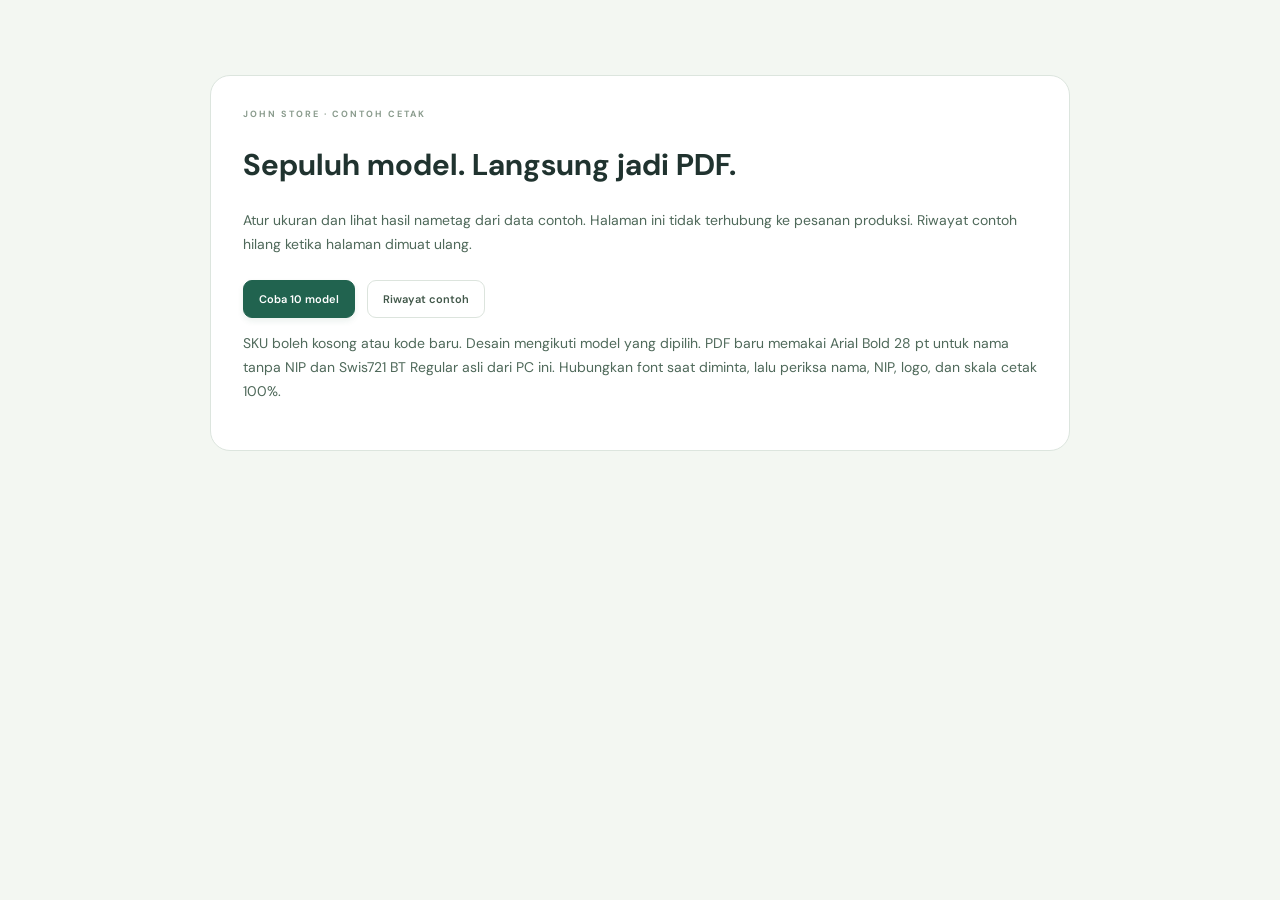
==== commit 13cc7d9b: "Add files via upload" ====
--- a/COBA-CETAK.html
+++ b/COBA-CETAK.html
@@ -1,4 +1,4 @@
-<!doctype html><html lang="id"><head><meta charset="utf-8"><meta name="viewport" content="width=device-width,initial-scale=1"><title>Coba Cetak Produksi · John Store</title><link rel="stylesheet" href="styles.css?v=13.8.7"><style>body{padding:30px;background:#f3f7f2}.demo-start{max-width:860px;margin:5vh auto;background:white;border:1px solid #dce5de;border-radius:20px;padding:32px}.demo-start h1{font-size:30px}.demo-start p{line-height:1.7;color:#4f695a}.demo-buttons{display:flex;flex-wrap:wrap;gap:12px;margin-top:24px}#toast{left:50%}</style></head><body><section class="demo-start"><div class="eyebrow">JOHN STORE · CONTOH CETAK</div><h1>Sepuluh model. Langsung jadi PDF.</h1><p>Atur ukuran dan lihat hasil nametag dari data contoh. Halaman ini tidak terhubung ke pesanan produksi. Riwayat contoh hilang ketika halaman dimuat ulang.</p><div class="demo-buttons"><button id="printSelected" class="btn primary">Coba 10 model</button><button id="printJobsBtn" class="btn">Riwayat contoh</button></div><p>SKU boleh kosong atau kode baru. Desain mengikuti model yang dipilih. PDF baru memakai Arial Regular dan Swis721 BT Regular asli dari PC ini. Hubungkan font saat diminta, lalu periksa nama, NIP, logo, dan skala cetak 100%.</p></section><dialog id="modal"><div class="modal-head"><h2 id="modalTitle"></h2><button id="closeModal" class="icon-btn" aria-label="Tutup">×</button></div><div id="modalBody"></div></dialog><div id="toast" role="status"></div><script src="core.js?v=13.8.7"></script><script src="vendor/pdf-lib.min.js?v=13.8.7"></script><script src="print-font.js?v=13.8.7"></script><script src="local-font.js?v=13.8.7"></script><script src="print-engine.js?v=13.8.7"></script><script src="print-ui.js?v=13.8.7"></script><script>
+<!doctype html><html lang="id"><head><meta charset="utf-8"><meta name="viewport" content="width=device-width,initial-scale=1"><title>Coba Cetak Produksi · John Store</title><link rel="stylesheet" href="styles.css?v=13.8.10"><style>body{padding:30px;background:#f3f7f2}.demo-start{max-width:860px;margin:5vh auto;background:white;border:1px solid #dce5de;border-radius:20px;padding:32px}.demo-start h1{font-size:30px}.demo-start p{line-height:1.7;color:#4f695a}.demo-buttons{display:flex;flex-wrap:wrap;gap:12px;margin-top:24px}#toast{left:50%}</style></head><body><section class="demo-start"><div class="eyebrow">JOHN STORE · CONTOH CETAK</div><h1>Sepuluh model. Langsung jadi PDF.</h1><p>Atur ukuran dan lihat hasil nametag dari data contoh. Halaman ini tidak terhubung ke pesanan produksi. Riwayat contoh hilang ketika halaman dimuat ulang.</p><div class="demo-buttons"><button id="printSelected" class="btn primary">Coba 10 model</button><button id="printJobsBtn" class="btn">Riwayat contoh</button></div><p>SKU boleh kosong atau kode baru. Desain mengikuti model yang dipilih. PDF baru memakai Arial Bold 28 pt untuk nama tanpa NIP dan Swis721 BT Regular asli dari PC ini. Hubungkan font saat diminta, lalu periksa nama, NIP, logo, dan skala cetak 100%.</p></section><dialog id="modal"><div class="modal-head"><h2 id="modalTitle"></h2><button id="closeModal" class="icon-btn" aria-label="Tutup">×</button></div><div id="modalBody"></div></dialog><div id="toast" role="status"></div><script src="core.js?v=13.8.10"></script><script src="vendor/pdf-lib.min.js?v=13.8.10"></script><script src="print-font.js?v=13.8.10"></script><script src="local-font.js?v=13.8.10"></script><script src="print-engine.js?v=13.8.10"></script><script src="print-ui.js?v=13.8.10"></script><script>
 'use strict';
 const sample={"version":1,"engine":"13.8.2","id":"CT-CONTOH-10-MODEL","createdAt":"2026-10-01T00:00:00.000Z","operator":"Contoh desain","orders":[{"id":"NT-1","revision":"rev1","name":"SUPRIYADI","nip":"00198912022024210023","model":"Model 1","hook":"Magnet","logo":"Logo contoh","mp":"000123456789123456789","resi":"","sku":"","notes":"","rejectReason":"","currentStep":1,"printCount":1,"isReject":false,"createdAt":"2026-09-29T00:00:00Z","printCycleId":"PC-DEMO-NT-1","productionDate":"2026-10-01"},{"id":"NT-6","revision":"rev6","name":"SAHREL","nip":"00198912022024210023","model":"Model 6","hook":"Magnet","logo":"Logo contoh","mp":"000123456789123456789","resi":"","sku":"","notes":"","rejectReason":"","currentStep":1,"printCount":1,"isReject":false,"createdAt":"2026-09-29T00:00:00Z","printCycleId":"PC-DEMO-NT-6","productionDate":"2026-10-01"},{"id":"NT-2","revision":"rev2","name":"PATRIAH, S.Pd.I","nip":"00198912022024210023","model":"Model 2","hook":"Magnet","logo":"Logo contoh","mp":"000123456789123456789","resi":"","sku":"","notes":"","rejectReason":"","currentStep":1,"printCount":1,"isReject":false,"createdAt":"2026-09-29T00:00:00Z","printCycleId":"PC-DEMO-NT-2","productionDate":"2026-10-01"},{"id":"NT-7","revision":"rev7","name":"ERNA NARLIA, S.Pd","nip":"00198912022024210023","model":"Model 7","hook":"Magnet","logo":"Logo contoh","mp":"000123456789123456789","resi":"","sku":"","notes":"","rejectReason":"","currentStep":1,"printCount":1,"isReject":false,"createdAt":"2026-09-29T00:00:00Z","printCycleId":"PC-DEMO-NT-7","productionDate":"2026-10-01"},{"id":"NT-3","revision":"rev3","name":"SUHENDI, S.Pd.","nip":"00198912022024210023","model":"Model 3","hook":"Magnet","logo":"Logo contoh","mp":"000123456789123456789","resi":"","sku":"","notes":"","rejectReason":"","currentStep":1,"printCount":1,"isReject":false,"createdAt":"2026-09-29T00:00:00Z","printCycleId":"PC-DEMO-NT-3","productionDate":"2026-10-01"},{"id":"NT-8","revision":"rev8","name":"SAHREL","nip":"00198912022024210023","model":"Model 8","hook":"Magnet","logo":"Logo contoh","mp":"000123456789123456789","resi":"","sku":"","notes":"","rejectReason":"","currentStep":1,"printCount":1,"isReject":false,"createdAt":"2026-09-29T00:00:00Z","printCycleId":"PC-DEMO-NT-8","productionDate":"2026-10-01"},{"id":"NT-4","revision":"rev4","name":"PATRIAH, S.Pd.I","nip":"00198912022024210023","model":"Model 4","hook":"Magnet","logo":"Logo contoh","mp":"000123456789123456789","resi":"","sku":"","notes":"","rejectReason":"","currentStep":1,"printCount":1,"isReject":false,"createdAt":"2026-09-29T00:00:00Z","printCycleId":"PC-DEMO-NT-4","productionDate":"2026-10-01"},{"id":"NT-9","revision":"rev9","name":"PATRIAH, S.Pd.I","nip":"00198912022024210023","model":"Model 9","hook":"Magnet","logo":"Logo contoh","mp":"000123456789123456789","resi":"","sku":"","notes":"","rejectReason":"","currentStep":1,"printCount":1,"isReject":false,"createdAt":"2026-09-29T00:00:00Z","printCycleId":"PC-DEMO-NT-9","productionDate":"2026-10-01"},{"id":"NT-5","revision":"rev5","name":"PATRIAH, S.Pd.I","nip":"00198912022024210023","model":"Model 5","hook":"Magnet","logo":"Logo contoh","mp":"000123456789123456789","resi":"","sku":"","notes":"","rejectReason":"","currentStep":1,"printCount":1,"isReject":false,"createdAt":"2026-09-29T00:00:00Z","printCycleId":"PC-DEMO-NT-5","productionDate":"2026-10-01"},{"id":"NT-10","revision":"rev10","name":"PATRIAH, S.Pd.I","nip":"00198912022024210023","model":"Model 10","hook":"Magnet","logo":"Logo contoh","mp":"000123456789123456789","resi":"","sku":"","notes":"","rejectReason":"","currentStep":1,"printCount":1,"isReject":false,"createdAt":"2026-09-29T00:00:00Z","printCycleId":"PC-DEMO-NT-10","productionDate":"2026-10-01"}],"settings":{"pageWidth":210,"pageHeight":290,"tagWidth":80.4,"tagHeight":20.4,"margin":11.85,"gapX":0.85,"gapY":0.25,"nameHeight":6.771,"nameNipHeight":5.294,"nipHeight":3.29,"shortSpacing":2.734,"condense":1,"cropMarks":false,"layoutMode":"corel29","designVersion":"13.8.2"},"assets":{"LOGO:LOGO CONTOH":{"data":"[data-uri]","width":360,"height":400,"name":"Logo contoh umum"}}},state={snapshot:{capabilities:{printCycle:true},orders:sample.orders,archives:[],recycle:[]},pending:[],printJobs:[],printSettings:NFPrint.currentSettings(),printAssets:NFPrint.jobAssets(sample)};let dirty=false;
 const $=id=>document.getElementById(id);
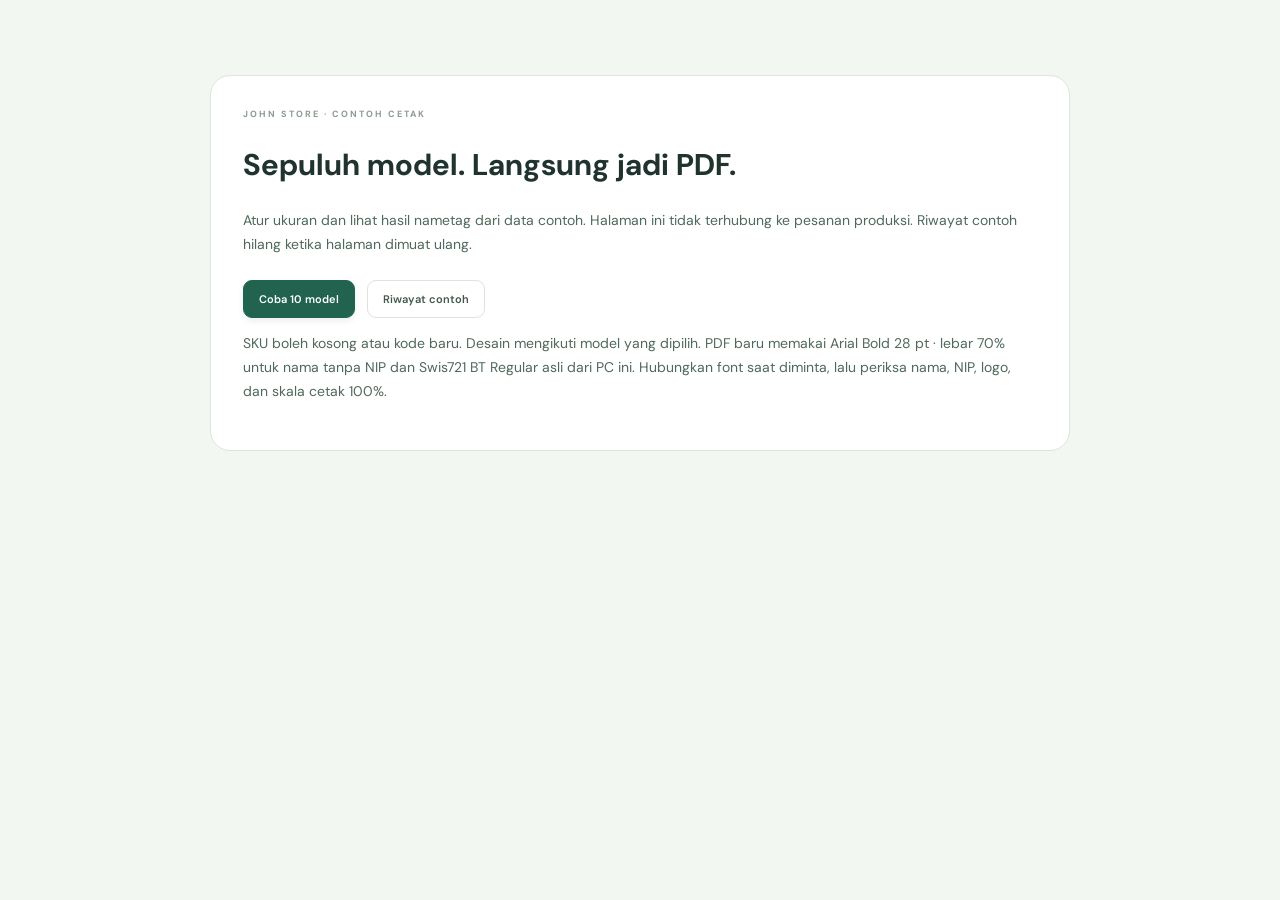
==== commit faa5afbb: "Add files via upload" ====
--- a/COBA-CETAK.html
+++ b/COBA-CETAK.html
@@ -1,4 +1,4 @@
-<!doctype html><html lang="id"><head><meta charset="utf-8"><meta name="viewport" content="width=device-width,initial-scale=1"><title>Coba Cetak Produksi · John Store</title><link rel="stylesheet" href="styles.css?v=13.8.10"><style>body{padding:30px;background:#f3f7f2}.demo-start{max-width:860px;margin:5vh auto;background:white;border:1px solid #dce5de;border-radius:20px;padding:32px}.demo-start h1{font-size:30px}.demo-start p{line-height:1.7;color:#4f695a}.demo-buttons{display:flex;flex-wrap:wrap;gap:12px;margin-top:24px}#toast{left:50%}</style></head><body><section class="demo-start"><div class="eyebrow">JOHN STORE · CONTOH CETAK</div><h1>Sepuluh model. Langsung jadi PDF.</h1><p>Atur ukuran dan lihat hasil nametag dari data contoh. Halaman ini tidak terhubung ke pesanan produksi. Riwayat contoh hilang ketika halaman dimuat ulang.</p><div class="demo-buttons"><button id="printSelected" class="btn primary">Coba 10 model</button><button id="printJobsBtn" class="btn">Riwayat contoh</button></div><p>SKU boleh kosong atau kode baru. Desain mengikuti model yang dipilih. PDF baru memakai Arial Bold 28 pt untuk nama tanpa NIP dan Swis721 BT Regular asli dari PC ini. Hubungkan font saat diminta, lalu periksa nama, NIP, logo, dan skala cetak 100%.</p></section><dialog id="modal"><div class="modal-head"><h2 id="modalTitle"></h2><button id="closeModal" class="icon-btn" aria-label="Tutup">×</button></div><div id="modalBody"></div></dialog><div id="toast" role="status"></div><script src="core.js?v=13.8.10"></script><script src="vendor/pdf-lib.min.js?v=13.8.10"></script><script src="print-font.js?v=13.8.10"></script><script src="local-font.js?v=13.8.10"></script><script src="print-engine.js?v=13.8.10"></script><script src="print-ui.js?v=13.8.10"></script><script>
+<!doctype html><html lang="id"><head><meta charset="utf-8"><meta name="viewport" content="width=device-width,initial-scale=1"><title>Coba Cetak Produksi · John Store</title><link rel="stylesheet" href="styles.css?v=13.8.11"><style>body{padding:30px;background:#f3f7f2}.demo-start{max-width:860px;margin:5vh auto;background:white;border:1px solid #dce5de;border-radius:20px;padding:32px}.demo-start h1{font-size:30px}.demo-start p{line-height:1.7;color:#4f695a}.demo-buttons{display:flex;flex-wrap:wrap;gap:12px;margin-top:24px}#toast{left:50%}</style></head><body><section class="demo-start"><div class="eyebrow">JOHN STORE · CONTOH CETAK</div><h1>Sepuluh model. Langsung jadi PDF.</h1><p>Atur ukuran dan lihat hasil nametag dari data contoh. Halaman ini tidak terhubung ke pesanan produksi. Riwayat contoh hilang ketika halaman dimuat ulang.</p><div class="demo-buttons"><button id="printSelected" class="btn primary">Coba 10 model</button><button id="printJobsBtn" class="btn">Riwayat contoh</button></div><p>SKU boleh kosong atau kode baru. Desain mengikuti model yang dipilih. PDF baru memakai Arial Bold 28 pt · lebar 70% untuk nama tanpa NIP dan Swis721 BT Regular asli dari PC ini. Hubungkan font saat diminta, lalu periksa nama, NIP, logo, dan skala cetak 100%.</p></section><dialog id="modal"><div class="modal-head"><h2 id="modalTitle"></h2><button id="closeModal" class="icon-btn" aria-label="Tutup">×</button></div><div id="modalBody"></div></dialog><div id="toast" role="status"></div><script src="core.js?v=13.8.11"></script><script src="vendor/pdf-lib.min.js?v=13.8.11"></script><script src="print-font.js?v=13.8.11"></script><script src="local-font.js?v=13.8.11"></script><script src="print-engine.js?v=13.8.11"></script><script src="print-ui.js?v=13.8.11"></script><script>
 'use strict';
 const sample={"version":1,"engine":"13.8.2","id":"CT-CONTOH-10-MODEL","createdAt":"2026-10-01T00:00:00.000Z","operator":"Contoh desain","orders":[{"id":"NT-1","revision":"rev1","name":"SUPRIYADI","nip":"00198912022024210023","model":"Model 1","hook":"Magnet","logo":"Logo contoh","mp":"000123456789123456789","resi":"","sku":"","notes":"","rejectReason":"","currentStep":1,"printCount":1,"isReject":false,"createdAt":"2026-09-29T00:00:00Z","printCycleId":"PC-DEMO-NT-1","productionDate":"2026-10-01"},{"id":"NT-6","revision":"rev6","name":"SAHREL","nip":"00198912022024210023","model":"Model 6","hook":"Magnet","logo":"Logo contoh","mp":"000123456789123456789","resi":"","sku":"","notes":"","rejectReason":"","currentStep":1,"printCount":1,"isReject":false,"createdAt":"2026-09-29T00:00:00Z","printCycleId":"PC-DEMO-NT-6","productionDate":"2026-10-01"},{"id":"NT-2","revision":"rev2","name":"PATRIAH, S.Pd.I","nip":"00198912022024210023","model":"Model 2","hook":"Magnet","logo":"Logo contoh","mp":"000123456789123456789","resi":"","sku":"","notes":"","rejectReason":"","currentStep":1,"printCount":1,"isReject":false,"createdAt":"2026-09-29T00:00:00Z","printCycleId":"PC-DEMO-NT-2","productionDate":"2026-10-01"},{"id":"NT-7","revision":"rev7","name":"ERNA NARLIA, S.Pd","nip":"00198912022024210023","model":"Model 7","hook":"Magnet","logo":"Logo contoh","mp":"000123456789123456789","resi":"","sku":"","notes":"","rejectReason":"","currentStep":1,"printCount":1,"isReject":false,"createdAt":"2026-09-29T00:00:00Z","printCycleId":"PC-DEMO-NT-7","productionDate":"2026-10-01"},{"id":"NT-3","revision":"rev3","name":"SUHENDI, S.Pd.","nip":"00198912022024210023","model":"Model 3","hook":"Magnet","logo":"Logo contoh","mp":"000123456789123456789","resi":"","sku":"","notes":"","rejectReason":"","currentStep":1,"printCount":1,"isReject":false,"createdAt":"2026-09-29T00:00:00Z","printCycleId":"PC-DEMO-NT-3","productionDate":"2026-10-01"},{"id":"NT-8","revision":"rev8","name":"SAHREL","nip":"00198912022024210023","model":"Model 8","hook":"Magnet","logo":"Logo contoh","mp":"000123456789123456789","resi":"","sku":"","notes":"","rejectReason":"","currentStep":1,"printCount":1,"isReject":false,"createdAt":"2026-09-29T00:00:00Z","printCycleId":"PC-DEMO-NT-8","productionDate":"2026-10-01"},{"id":"NT-4","revision":"rev4","name":"PATRIAH, S.Pd.I","nip":"00198912022024210023","model":"Model 4","hook":"Magnet","logo":"Logo contoh","mp":"000123456789123456789","resi":"","sku":"","notes":"","rejectReason":"","currentStep":1,"printCount":1,"isReject":false,"createdAt":"2026-09-29T00:00:00Z","printCycleId":"PC-DEMO-NT-4","productionDate":"2026-10-01"},{"id":"NT-9","revision":"rev9","name":"PATRIAH, S.Pd.I","nip":"00198912022024210023","model":"Model 9","hook":"Magnet","logo":"Logo contoh","mp":"000123456789123456789","resi":"","sku":"","notes":"","rejectReason":"","currentStep":1,"printCount":1,"isReject":false,"createdAt":"2026-09-29T00:00:00Z","printCycleId":"PC-DEMO-NT-9","productionDate":"2026-10-01"},{"id":"NT-5","revision":"rev5","name":"PATRIAH, S.Pd.I","nip":"00198912022024210023","model":"Model 5","hook":"Magnet","logo":"Logo contoh","mp":"000123456789123456789","resi":"","sku":"","notes":"","rejectReason":"","currentStep":1,"printCount":1,"isReject":false,"createdAt":"2026-09-29T00:00:00Z","printCycleId":"PC-DEMO-NT-5","productionDate":"2026-10-01"},{"id":"NT-10","revision":"rev10","name":"PATRIAH, S.Pd.I","nip":"00198912022024210023","model":"Model 10","hook":"Magnet","logo":"Logo contoh","mp":"000123456789123456789","resi":"","sku":"","notes":"","rejectReason":"","currentStep":1,"printCount":1,"isReject":false,"createdAt":"2026-09-29T00:00:00Z","printCycleId":"PC-DEMO-NT-10","productionDate":"2026-10-01"}],"settings":{"pageWidth":210,"pageHeight":290,"tagWidth":80.4,"tagHeight":20.4,"margin":11.85,"gapX":0.85,"gapY":0.25,"nameHeight":6.771,"nameNipHeight":5.294,"nipHeight":3.29,"shortSpacing":2.734,"condense":1,"cropMarks":false,"layoutMode":"corel29","designVersion":"13.8.2"},"assets":{"LOGO:LOGO CONTOH":{"data":"[data-uri]","width":360,"height":400,"name":"Logo contoh umum"}}},state={snapshot:{capabilities:{printCycle:true},orders:sample.orders,archives:[],recycle:[]},pending:[],printJobs:[],printSettings:NFPrint.currentSettings(),printAssets:NFPrint.jobAssets(sample)};let dirty=false;
 const $=id=>document.getElementById(id);
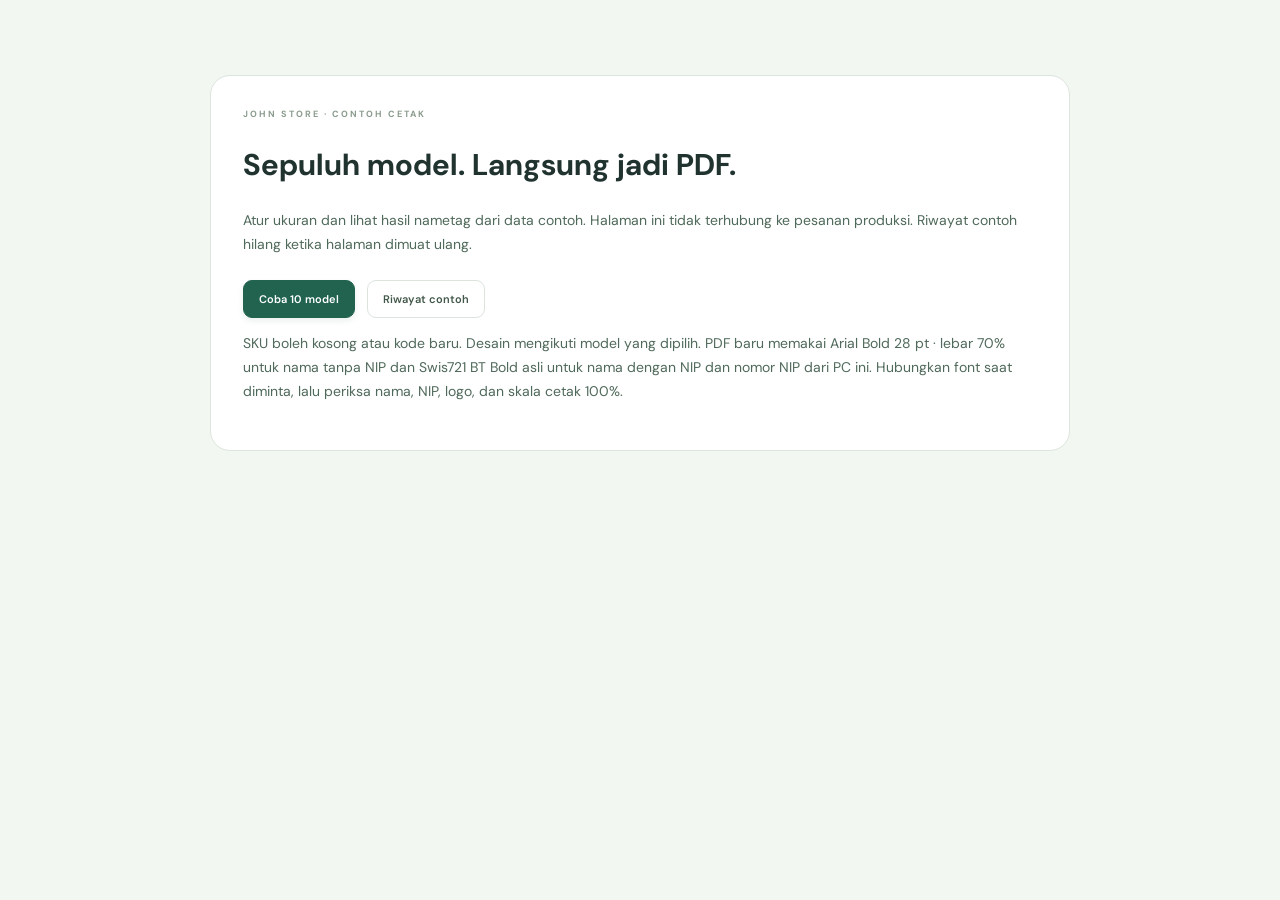
==== commit 9e8b4e55: "Add files via upload" ====
--- a/COBA-CETAK.html
+++ b/COBA-CETAK.html
@@ -1,4 +1,4 @@
-<!doctype html><html lang="id"><head><meta charset="utf-8"><meta name="viewport" content="width=device-width,initial-scale=1"><title>Coba Cetak Produksi · John Store</title><link rel="stylesheet" href="styles.css?v=13.8.11"><style>body{padding:30px;background:#f3f7f2}.demo-start{max-width:860px;margin:5vh auto;background:white;border:1px solid #dce5de;border-radius:20px;padding:32px}.demo-start h1{font-size:30px}.demo-start p{line-height:1.7;color:#4f695a}.demo-buttons{display:flex;flex-wrap:wrap;gap:12px;margin-top:24px}#toast{left:50%}</style></head><body><section class="demo-start"><div class="eyebrow">JOHN STORE · CONTOH CETAK</div><h1>Sepuluh model. Langsung jadi PDF.</h1><p>Atur ukuran dan lihat hasil nametag dari data contoh. Halaman ini tidak terhubung ke pesanan produksi. Riwayat contoh hilang ketika halaman dimuat ulang.</p><div class="demo-buttons"><button id="printSelected" class="btn primary">Coba 10 model</button><button id="printJobsBtn" class="btn">Riwayat contoh</button></div><p>SKU boleh kosong atau kode baru. Desain mengikuti model yang dipilih. PDF baru memakai Arial Bold 28 pt · lebar 70% untuk nama tanpa NIP dan Swis721 BT Regular asli dari PC ini. Hubungkan font saat diminta, lalu periksa nama, NIP, logo, dan skala cetak 100%.</p></section><dialog id="modal"><div class="modal-head"><h2 id="modalTitle"></h2><button id="closeModal" class="icon-btn" aria-label="Tutup">×</button></div><div id="modalBody"></div></dialog><div id="toast" role="status"></div><script src="core.js?v=13.8.11"></script><script src="vendor/pdf-lib.min.js?v=13.8.11"></script><script src="print-font.js?v=13.8.11"></script><script src="local-font.js?v=13.8.11"></script><script src="print-engine.js?v=13.8.11"></script><script src="print-ui.js?v=13.8.11"></script><script>
+<!doctype html><html lang="id"><head><meta charset="utf-8"><meta name="viewport" content="width=device-width,initial-scale=1"><title>Coba Cetak Produksi · John Store</title><link rel="stylesheet" href="styles.css?v=13.8.12"><style>body{padding:30px;background:#f3f7f2}.demo-start{max-width:860px;margin:5vh auto;background:white;border:1px solid #dce5de;border-radius:20px;padding:32px}.demo-start h1{font-size:30px}.demo-start p{line-height:1.7;color:#4f695a}.demo-buttons{display:flex;flex-wrap:wrap;gap:12px;margin-top:24px}#toast{left:50%}</style></head><body><section class="demo-start"><div class="eyebrow">JOHN STORE · CONTOH CETAK</div><h1>Sepuluh model. Langsung jadi PDF.</h1><p>Atur ukuran dan lihat hasil nametag dari data contoh. Halaman ini tidak terhubung ke pesanan produksi. Riwayat contoh hilang ketika halaman dimuat ulang.</p><div class="demo-buttons"><button id="printSelected" class="btn primary">Coba 10 model</button><button id="printJobsBtn" class="btn">Riwayat contoh</button></div><p>SKU boleh kosong atau kode baru. Desain mengikuti model yang dipilih. PDF baru memakai Arial Bold 28 pt · lebar 70% untuk nama tanpa NIP dan Swis721 BT Bold asli untuk nama dengan NIP dan nomor NIP dari PC ini. Hubungkan font saat diminta, lalu periksa nama, NIP, logo, dan skala cetak 100%.</p></section><dialog id="modal"><div class="modal-head"><h2 id="modalTitle"></h2><button id="closeModal" class="icon-btn" aria-label="Tutup">×</button></div><div id="modalBody"></div></dialog><div id="toast" role="status"></div><script src="core.js?v=13.8.12"></script><script src="vendor/pdf-lib.min.js?v=13.8.12"></script><script src="print-font.js?v=13.8.12"></script><script src="local-font.js?v=13.8.12"></script><script src="print-engine.js?v=13.8.12"></script><script src="print-ui.js?v=13.8.12"></script><script>
 'use strict';
 const sample={"version":1,"engine":"13.8.2","id":"CT-CONTOH-10-MODEL","createdAt":"2026-10-01T00:00:00.000Z","operator":"Contoh desain","orders":[{"id":"NT-1","revision":"rev1","name":"SUPRIYADI","nip":"00198912022024210023","model":"Model 1","hook":"Magnet","logo":"Logo contoh","mp":"000123456789123456789","resi":"","sku":"","notes":"","rejectReason":"","currentStep":1,"printCount":1,"isReject":false,"createdAt":"2026-09-29T00:00:00Z","printCycleId":"PC-DEMO-NT-1","productionDate":"2026-10-01"},{"id":"NT-6","revision":"rev6","name":"SAHREL","nip":"00198912022024210023","model":"Model 6","hook":"Magnet","logo":"Logo contoh","mp":"000123456789123456789","resi":"","sku":"","notes":"","rejectReason":"","currentStep":1,"printCount":1,"isReject":false,"createdAt":"2026-09-29T00:00:00Z","printCycleId":"PC-DEMO-NT-6","productionDate":"2026-10-01"},{"id":"NT-2","revision":"rev2","name":"PATRIAH, S.Pd.I","nip":"00198912022024210023","model":"Model 2","hook":"Magnet","logo":"Logo contoh","mp":"000123456789123456789","resi":"","sku":"","notes":"","rejectReason":"","currentStep":1,"printCount":1,"isReject":false,"createdAt":"2026-09-29T00:00:00Z","printCycleId":"PC-DEMO-NT-2","productionDate":"2026-10-01"},{"id":"NT-7","revision":"rev7","name":"ERNA NARLIA, S.Pd","nip":"00198912022024210023","model":"Model 7","hook":"Magnet","logo":"Logo contoh","mp":"000123456789123456789","resi":"","sku":"","notes":"","rejectReason":"","currentStep":1,"printCount":1,"isReject":false,"createdAt":"2026-09-29T00:00:00Z","printCycleId":"PC-DEMO-NT-7","productionDate":"2026-10-01"},{"id":"NT-3","revision":"rev3","name":"SUHENDI, S.Pd.","nip":"00198912022024210023","model":"Model 3","hook":"Magnet","logo":"Logo contoh","mp":"000123456789123456789","resi":"","sku":"","notes":"","rejectReason":"","currentStep":1,"printCount":1,"isReject":false,"createdAt":"2026-09-29T00:00:00Z","printCycleId":"PC-DEMO-NT-3","productionDate":"2026-10-01"},{"id":"NT-8","revision":"rev8","name":"SAHREL","nip":"00198912022024210023","model":"Model 8","hook":"Magnet","logo":"Logo contoh","mp":"000123456789123456789","resi":"","sku":"","notes":"","rejectReason":"","currentStep":1,"printCount":1,"isReject":false,"createdAt":"2026-09-29T00:00:00Z","printCycleId":"PC-DEMO-NT-8","productionDate":"2026-10-01"},{"id":"NT-4","revision":"rev4","name":"PATRIAH, S.Pd.I","nip":"00198912022024210023","model":"Model 4","hook":"Magnet","logo":"Logo contoh","mp":"000123456789123456789","resi":"","sku":"","notes":"","rejectReason":"","currentStep":1,"printCount":1,"isReject":false,"createdAt":"2026-09-29T00:00:00Z","printCycleId":"PC-DEMO-NT-4","productionDate":"2026-10-01"},{"id":"NT-9","revision":"rev9","name":"PATRIAH, S.Pd.I","nip":"00198912022024210023","model":"Model 9","hook":"Magnet","logo":"Logo contoh","mp":"000123456789123456789","resi":"","sku":"","notes":"","rejectReason":"","currentStep":1,"printCount":1,"isReject":false,"createdAt":"2026-09-29T00:00:00Z","printCycleId":"PC-DEMO-NT-9","productionDate":"2026-10-01"},{"id":"NT-5","revision":"rev5","name":"PATRIAH, S.Pd.I","nip":"00198912022024210023","model":"Model 5","hook":"Magnet","logo":"Logo contoh","mp":"000123456789123456789","resi":"","sku":"","notes":"","rejectReason":"","currentStep":1,"printCount":1,"isReject":false,"createdAt":"2026-09-29T00:00:00Z","printCycleId":"PC-DEMO-NT-5","productionDate":"2026-10-01"},{"id":"NT-10","revision":"rev10","name":"PATRIAH, S.Pd.I","nip":"00198912022024210023","model":"Model 10","hook":"Magnet","logo":"Logo contoh","mp":"000123456789123456789","resi":"","sku":"","notes":"","rejectReason":"","currentStep":1,"printCount":1,"isReject":false,"createdAt":"2026-09-29T00:00:00Z","printCycleId":"PC-DEMO-NT-10","productionDate":"2026-10-01"}],"settings":{"pageWidth":210,"pageHeight":290,"tagWidth":80.4,"tagHeight":20.4,"margin":11.85,"gapX":0.85,"gapY":0.25,"nameHeight":6.771,"nameNipHeight":5.294,"nipHeight":3.29,"shortSpacing":2.734,"condense":1,"cropMarks":false,"layoutMode":"corel29","designVersion":"13.8.2"},"assets":{"LOGO:LOGO CONTOH":{"data":"[data-uri]","width":360,"height":400,"name":"Logo contoh umum"}}},state={snapshot:{capabilities:{printCycle:true},orders:sample.orders,archives:[],recycle:[]},pending:[],printJobs:[],printSettings:NFPrint.currentSettings(),printAssets:NFPrint.jobAssets(sample)};let dirty=false;
 const $=id=>document.getElementById(id);
